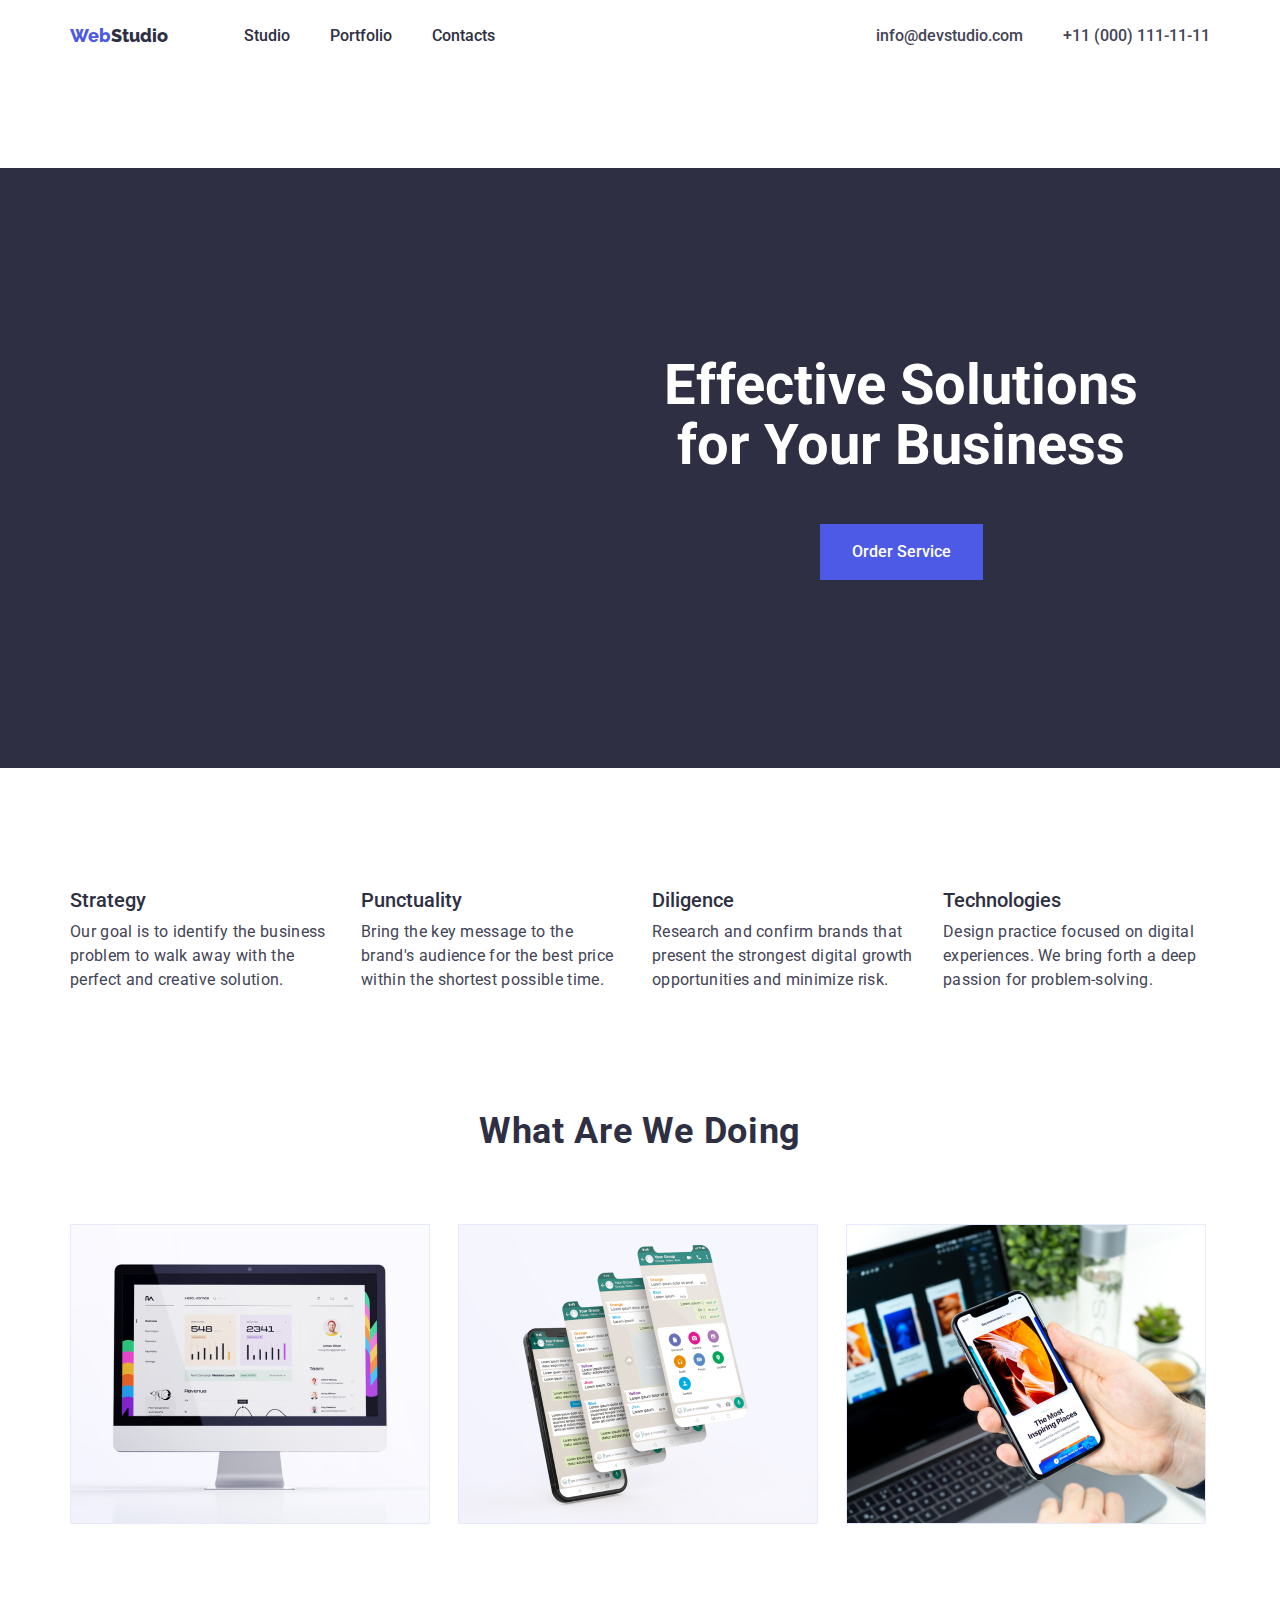
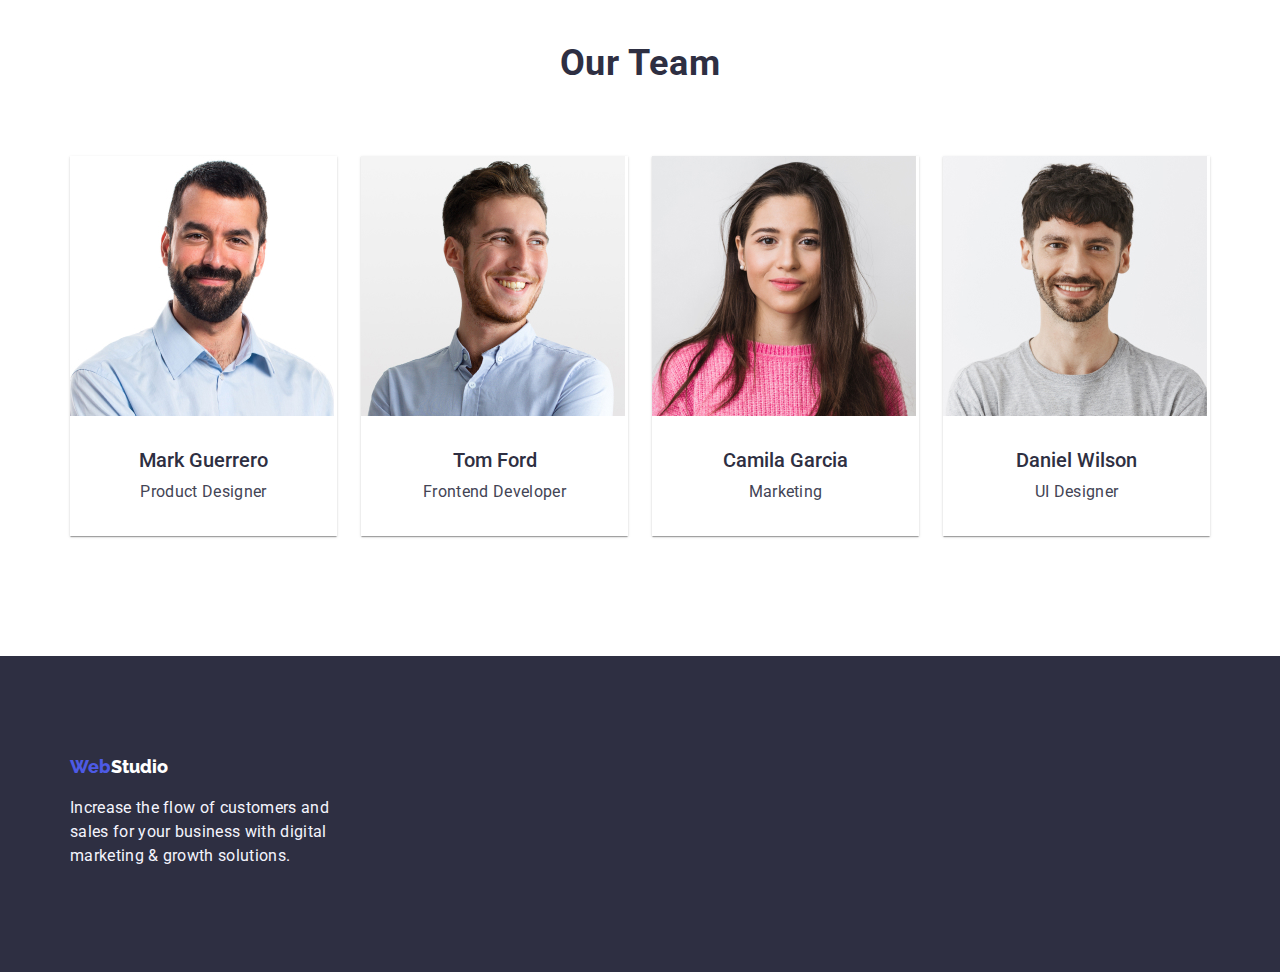
==== index.html @ 4ad4c18f "finished 2-3 homework" ====
<!DOCTYPE html>
<html lang="en">
<head>
    <meta charset="UTF-8">
    <meta name="viewport" content="width=device-width, initial-scale=1.0">
    <title>Web Studio</title>
    <link rel="preconnect" href="https://fonts.googleapis.com">
    <link rel="preconnect" href="https://fonts.gstatic.com" crossorigin>
    <link href="https://fonts.googleapis.com/css2?family=Raleway:wght@800&family=Roboto:wght@400;500;700&display=swap" rel="stylesheet">
    <link rel="stylesheet" href="https://cdnjs.cloudflare.com/ajax/libs/modern-normalize/2.0.0/modern-normalize.min.css">
    <link rel="stylesheet" href="./css/styles.css">
</head>
<body>
<!-- Header-->
    <header>
        
<div class="container">
    <nav class="site-nav">
        <a href="index.html" class="logo-text link"><span class="logo">Web</span>Studio</a>

        <ul class="main-nav list">
            <li class="item"><a href="./index.html" class="link">Studio</a></li>
            <li class="item"><a href="./portfolio.html" class="link">Portfolio</a></li>
            <li class="item"><a href=""class="link">Contacts</a></li>
        </ul>

        <ul class="contact-info list">
            <li class="item"> <a href="" class="link">info@devstudio.com</a></li>
            <li class="item"> <a href="" class="link">+11 (000) 111-11-11</a></li>
        </ul>
    </nav>
</div>
        
    </header>

<!-- Hero-->
    <main>      
        <section class="hero">
            <div class="container">
                <h1 class="title">Effective Solutions<br />for Your Business</h1>
                <a href="" class="hero-button link">Order Service</a>
            </div>
        </section>


        <section class="section no-padding about">
            <div class="container">
                <ul class="features-list list">
                    <li class="item"><h3 class="title">Strategy</h3><p class="text">Our goal is to identify the business problem to walk away with the perfect and creative solution. </p></li>
                    
                    <li class="item"><h3 class="title">Punctuality</h3><p class="text">Bring the key message to the brand's audience for the best price within the shortest possible time. </p></li>
                    
                    <li class="item"><h3 class="title">Diligence</h3><p class="text">Research and confirm brands that present the strongest digital growth opportunities and minimize risk.</p></li>
                    
                    <li class="item"><h3 class="title">Technologies</h3><p class="text">Design practice focused on digital experiences. We bring forth a deep passion for problem-solving.</p></li>
                </ul>
            </div>
        </section>

        <section class="section no-padding">
            <div class="container">
                <h2 class="section-title">What are we doing</h2>
                <ul class="devices list">
                    <li class="item"><img src="./images/img1.jpg" alt="PC display"></li>
                    <li class="item"><img src="./images/img2.jpg" alt="smartphone"></li>
                    <li class="item"><img src="./images/img3.jpg" alt="smartphone"></li>
                </ul>
            </div>
        </section>
        <section class="section">
            <div class="container">
                <h2 class="section-title">Our Team</h2>
                <ul class="workers list">
                    <li class="item"><div class="card"><img src="./images/worker1.jpg" alt="worker"><div class="worker-card"><h3 class="title">Mark Guerrero</h3><p class="text">Product Designer</p></div></div></li>
                    <li class="item"><div class="card"><img src="./images/worker2.jpg" alt="worker"><div class="worker-card"><h3 class="title">Tom Ford</h3><p class="text">Frontend Developer</p></div></div></li>
                    <li class="item"><div class="card"><img src="./images/worker3.jpg" alt="worker"><div class="worker-card"><h3 class="title">Camila Garcia</h3><p class="text">Marketing</p></div></div></li>
                    <li class="item"><div class="card"><img src="./images/worker4.jpg" alt="worker"><div class="worker-card"><h3 class="title">Daniel Wilson</h3><p class="text">UI Designer</p></div></div></li>
                </ul>
            </div>
        </section>
    </main>

    <footer class="footer">
        <div class="container">
            <div class="footer-description">
                <a href="index.html" class="logo-text-footer link"><span class="logo">Web</span>Studio</a>
                <p class="text">Increase the flow of customers and<br>sales for your business with digital<br>marketing & growth solutions.</p>
            </div>
        </div>
    </footer>
</body>
</html>
---- css/styles.css ----
:root{
    --white-color: #FFFFFF;
    --contact-info: #434455;
    --accent-color: #2E2F42;
    --button-purple-color: #4D5AE5;
    --text-color: #434455;
    --grey-text-color: #F4F4FD;
    --card-shadow: 0px 2px 1px -1px rgba(0, 0, 0, 0.2),
    0px 1px 1px 0px rgba(0, 0, 0, 0.14), 0px 1px 3px 0px rgba(0, 0, 0, 0.12);

}

body {
    background-color: var(--white-color);
    color: var(--accent-color);
    font-family: 'Roboto', sans-serif;
    font-weight: 400;
    font-size: 16px;
    line-height: 1.5;
    
}

img {
    display: block;
    max-width: 100%;
}

.container{
    margin-left: auto;
    margin-right: auto;
    width: 1170px;
    padding-left: 15px;
    padding-right: 15px;
}

.list{
    list-style: none;
    padding: 0;
    margin: 0;
}

.link{
    text-decoration: none;
    display: inline-block;
}

/* HEADER */

.site-nav .link{
    display: block;
    color:var(--accent-color);
    font-family: 'Roboto', sans-serif;
    font-weight: 500;
    font-size: 16px;
    line-height: 1.5;
    padding-top: 24px;
    padding-bottom: 24px;
    
}

.site-nav{
    display: flex;
    align-items: center;
    margin-bottom: 96px;
}

.contact-info .link{
    color: var(--contact-info);
    font-family: 'Roboto', sans-serif;
    font-size: 16px;
    line-height: 1.5; 
}

.main-nav{
    display: flex;
    margin-left: 76px;
}
.main-nav .item + .item{
    margin-left: 40px;
}

.contact-info{
    display: flex;
    margin-left: auto;
}

.contact-info .item + .item{
    margin-left: 40px;
}


.features-list{
    display: flex;
    flex-wrap: wrap;
}
.features-list .item{
    /* (100% - (1*24)) - 4 */
    width: calc((100% - (3*24px))/4);
    margin-right: 24px;
}

.features-list .item:nth-child(4n){
    margin-right: 0;
}

.devices{
    display: flex;
    flex-wrap: wrap;
}
.devices .item{
    /* (100% - (1*24)) - 4 */
    width: calc((100% - (2*24px))/3);
    margin-right: 24px;
}

.devices .item:nth-child(3n){
    margin-right: 0;
}

.workers{
    display: flex;
    flex-wrap: wrap;
}
.card{
    box-shadow: var(--card-shadow);
}
.workers .item{
    /* (100% - (1*24)) - 4 */
    width: calc((100% - (3*24px))/4);
    margin-right: 24px;
}

.workers .item:nth-child(4n){
    margin-right: 0;
}

.worker-card {
    padding-top: 32px;
    padding-bottom: 32px;
    padding-left: 60px;
    padding-right: 60px;
    text-align: center;
}

/* HERO */

.hero{
    height: 600px;
    background-color: var(--accent-color);
    text-align: center;
    margin-bottom: 120px;
    padding-top: 188px;
    padding-right: 316px;
    padding-bottom: 188px;
    padding-left: 316px;

}

.hero .title{
    min-width: 496px;
    margin-top: 0;
    margin-bottom: 0;
    color: var(--white-color);
    font-family: 'Roboto', sans-serif;
    font-weight: 700;
    font-size: 56px;
    line-height: 1.07;

    margin-bottom: 48px;
}

.hero .hero-button{
    padding: 16px 32px;
    color:var(--white-color);
    background-color: var(--button-purple-color);
    font-family: 'Roboto', sans-serif;
    font-weight: 500;
    font-size: 16px;
    line-height: 1.5;

}


.section{
    padding-top: 120px;
    padding-bottom: 120px;
}


.section.no-padding{
    padding-top: 0;
    padding-bottom: 0;
}

.section .title{
    margin-top: 0;
    margin-bottom: 8px;
    font-family: 'Roboto', sans-serif;
    font-weight: 500;
    font-size: 20px;
    line-height: 1.2;
}


.section .text{
    margin-top: 0;
    margin-bottom: 0;
    color: var(--text-color);
    font-family: 'Roboto', sans-serif;
    font-size: 16px;
    line-height: 1.5;
    letter-spacing: 0.02em;
}



/* FOOTER */

.footer .text{
    color: var(--grey-text-color);
    letter-spacing: 0.02em;
}

/* LOGO */

.site-nav .logo-text{
 color: var(--accent-color);
 font-family: 'Raleway', sans-serif;
 font-weight: 800;
 font-size: 18px;
 line-height: 1.17;
 
}
.logo-text-footer{
    color: var(--white-color);
    font-family: 'Raleway', sans-serif;
    font-weight: 800;
    font-size: 18px;
    line-height: 1.17;
}

.logo{
    color: var(--button-purple-color);
}


/* MAIN SECTIONS TITLE */

.section-title{
    margin-top: 0;
    margin-bottom: 72px;
    font-family: 'Roboto', sans-serif;
    font-weight: 700;
    font-size: 36px;
    line-height: 1.11;
    text-align: center;
    letter-spacing: 0.02em;
    text-transform: capitalize;
}


.section.about .text{
    margin-top:0;
    margin-bottom: 120px;
}

/* Buttons hover and focus(page Portfolio) */

.filters .button{
    border: none;
    margin: 0;
    padding-top: 12px;
    padding-bottom: 12px;
    padding-left: 24px;
    padding-right: 24px;
    display: block;
    background-color: var(--grey-text-color);
    color: var(--button-purple-color);
}

.filters .button:hover,
.filters .button:focus{
    background-color: var(--button-purple-color);
    color: var(--grey-text-color);
}


/* FOOTER */
.footer-description{
    margin-top: 0;
    margin-bottom: 0;
}
.footer{
    height: 316px;
    background-color: var(--accent-color);
    padding-top: 100px;
    padding-bottom: 100px;
}

/* PAGE PORTFOLIO */

.filters{
    display: flex;
    flex-wrap: wrap;
    margin-left: 271px;
    margin-right: 271px;
    margin-bottom: 72px;

}

.button-1{
    width: 69px;
}
.button-2{
    width: 116px;
}
.button-3{
    width: 78px;
}
.button-4{
    width: 101px;
}
.button-5{
    width: 126px;
}
.filters .item{
    margin-right: 24px;
}

.filters .item:nth-child(5n){
    margin-right: 0;
}

/* FLEX BOX FOR MAIN SECTION PAGE 2 */

.services{
    padding: 0;
    margin: 0;
    display: flex;
    flex-wrap: wrap;

    margin-right: -24px;
    margin-bottom: -48px;
}
.examples{
    box-shadow: var(--card-shadow);
}
.services .item{
    /* (100% - (1*24)) - 4 */
    flex-basis: calc(100% /3 - 20);
    margin-right: 24px;
    margin-bottom: 48px;
}

.cards{
    padding-top: 32px;
    padding-bottom: 32px;
    padding-left: 16px;
}

.services .item:nth-child(3n){
    margin-right: 0;
}

.card-set{
    margin-bottom: 120px;
}
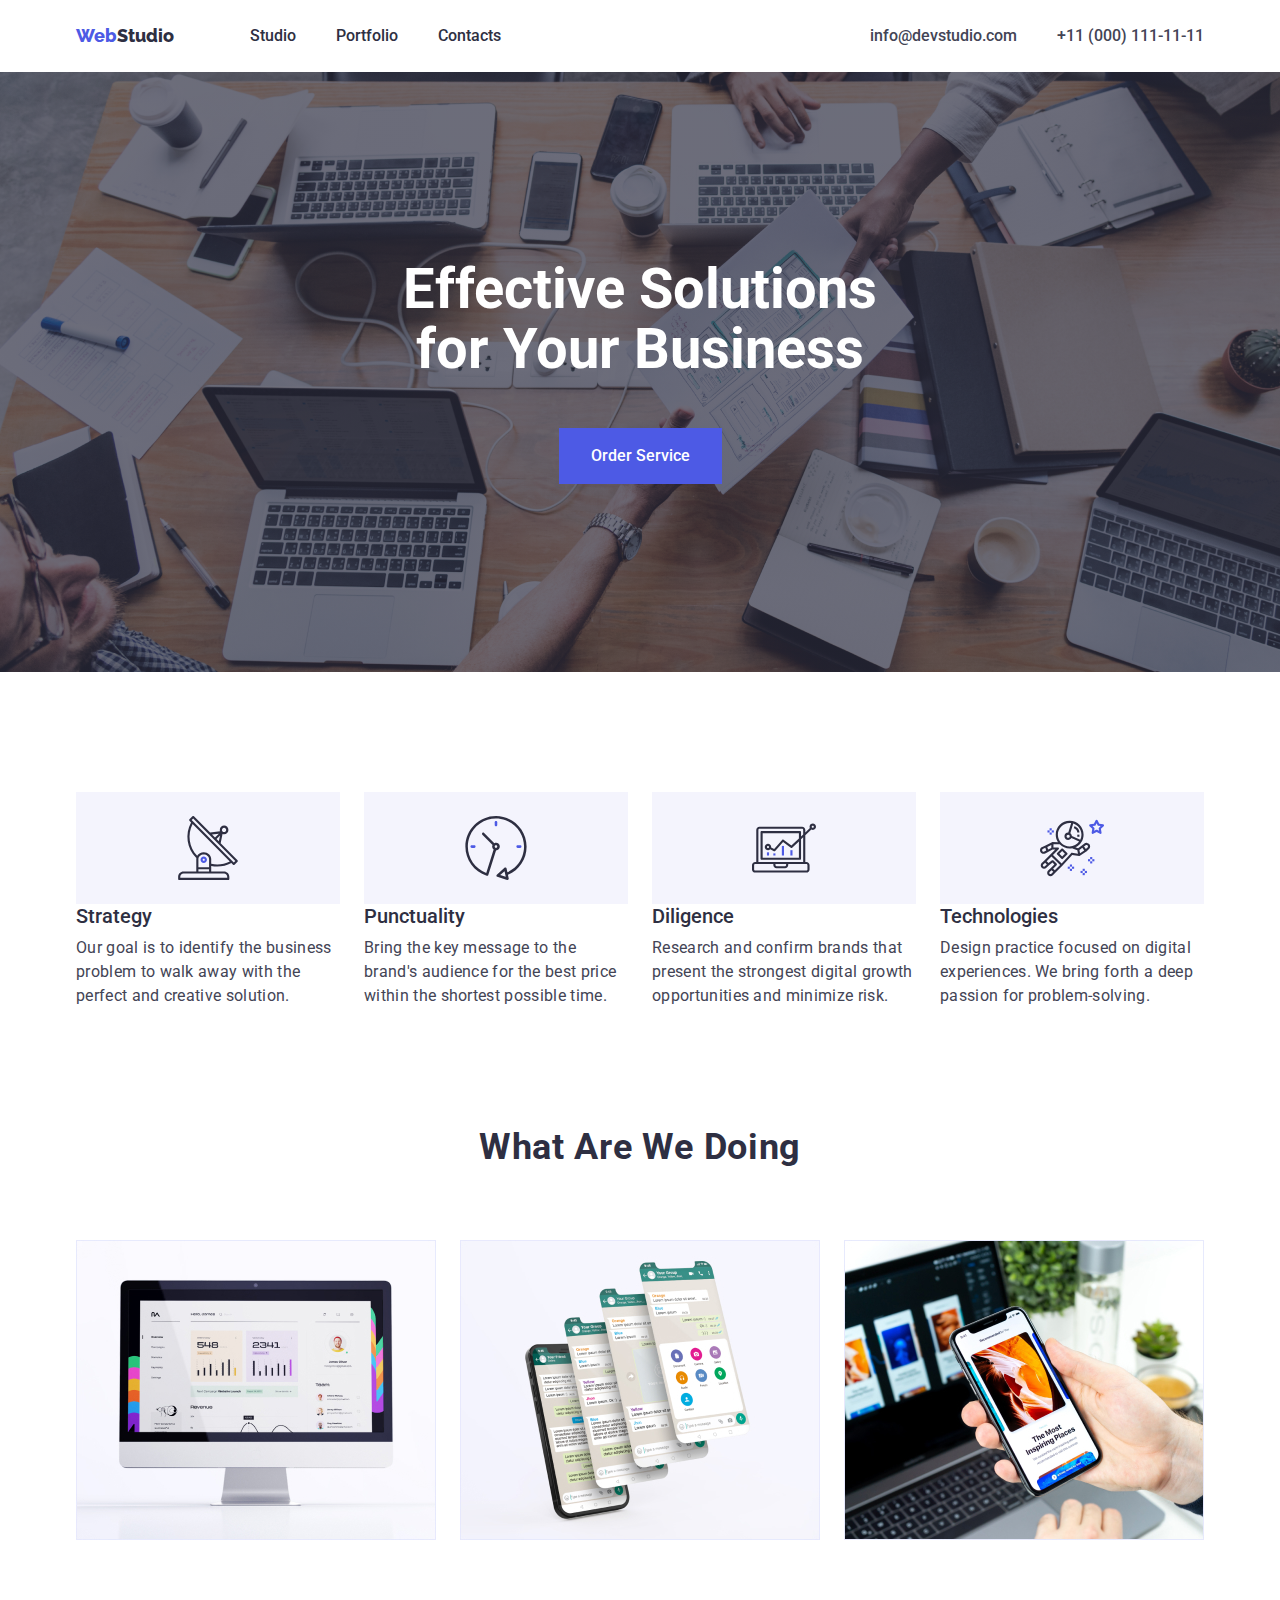
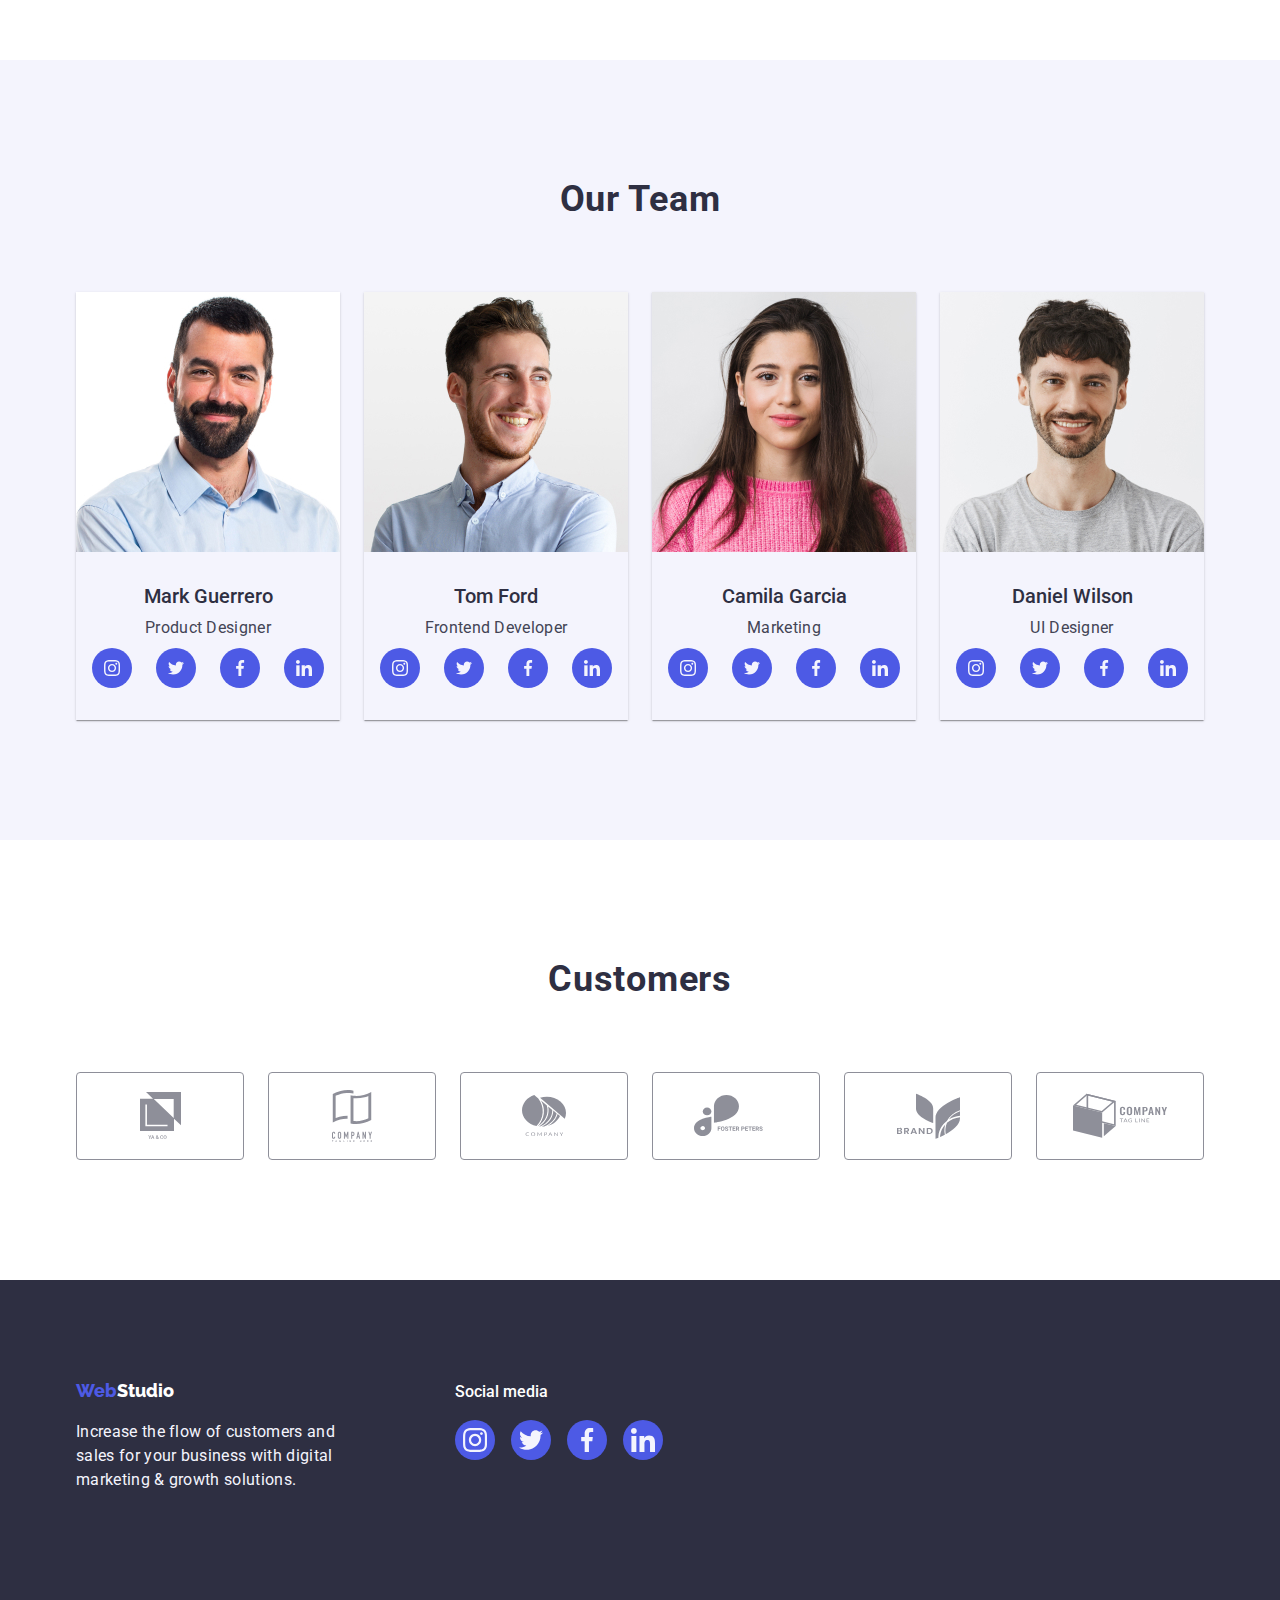
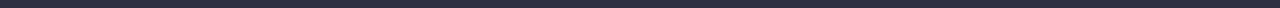
==== commit 11458dd5: "hw 4 done" ====
--- a/index.html
+++ b/index.html
@@ -1,92 +1,225 @@
 <!DOCTYPE html>
 <html lang="en">
-<head>
-    <meta charset="UTF-8">
-    <meta name="viewport" content="width=device-width, initial-scale=1.0">
+  <head>
+    <meta charset="UTF-8" />
+    <meta name="viewport" content="width=device-width, initial-scale=1.0" />
     <title>Web Studio</title>
-    <link rel="preconnect" href="https://fonts.googleapis.com">
-    <link rel="preconnect" href="https://fonts.gstatic.com" crossorigin>
-    <link href="https://fonts.googleapis.com/css2?family=Raleway:wght@800&family=Roboto:wght@400;500;700&display=swap" rel="stylesheet">
-    <link rel="stylesheet" href="https://cdnjs.cloudflare.com/ajax/libs/modern-normalize/2.0.0/modern-normalize.min.css">
-    <link rel="stylesheet" href="./css/styles.css">
-</head>
-<body>
-<!-- Header-->
+    <link rel="preconnect" href="https://fonts.googleapis.com" />
+    <link rel="preconnect" href="https://fonts.gstatic.com" crossorigin />
+    <link
+      href="https://fonts.googleapis.com/css2?family=Raleway:wght@800&family=Roboto:wght@400;500;700&display=swap"
+      rel="stylesheet"
+    />
+    <link
+      rel="stylesheet"
+      href="https://cdnjs.cloudflare.com/ajax/libs/modern-normalize/2.0.0/modern-normalize.min.css"
+    />
+    <link rel="stylesheet" href="./css/styles.css" />
+  </head>
+  <body>
+    <!-- Header-->
     <header>
-        
-<div class="container">
-    <nav class="site-nav">
-        <a href="index.html" class="logo-text link"><span class="logo">Web</span>Studio</a>
-
-        <ul class="main-nav list">
+      <div class="container">
+        <nav class="site-nav">
+          <a href="index.html" class="logo-text link"
+            ><span class="logo">Web</span>Studio</a
+          >
+
+          <ul class="main-nav list">
             <li class="item"><a href="./index.html" class="link">Studio</a></li>
-            <li class="item"><a href="./portfolio.html" class="link">Portfolio</a></li>
-            <li class="item"><a href=""class="link">Contacts</a></li>
-        </ul>
-
-        <ul class="contact-info list">
-            <li class="item"> <a href="" class="link">info@devstudio.com</a></li>
-            <li class="item"> <a href="" class="link">+11 (000) 111-11-11</a></li>
-        </ul>
-    </nav>
-</div>
-        
+            <li class="item">
+              <a href="./portfolio.html" class="link">Portfolio</a>
+            </li>
+            <li class="item"><a href="" class="link">Contacts</a></li>
+          </ul>
+
+          <ul class="contact-info list">
+            <li class="item"><a href="" class="link">info@devstudio.com</a></li>
+            <li class="item">
+              <a href="" class="link">+11 (000) 111-11-11</a>
+            </li>
+          </ul>
+        </nav>
+      </div>
     </header>
 
-<!-- Hero-->
-    <main>      
-        <section class="hero">
-            <div class="container">
-                <h1 class="title">Effective Solutions<br />for Your Business</h1>
-                <a href="" class="hero-button link">Order Service</a>
+    <!-- Hero-->
+    <main>
+      <section class="hero overlay">
+        <div class="container hero-content">
+          <h1 class="title">Effective Solutions<br />for Your Business</h1>
+          <a href="" class="hero-button link">Order Service</a>
+        </div>
+      </section>
+
+      <section class="section no-padding about">
+        <div class="container">
+          <ul class="features-list list">
+            <li class="item">
+              <h3 class="title">Strategy</h3>
+              <p class="text">
+                Our goal is to identify the business problem to walk away with
+                the perfect and creative solution.
+              </p>
+            </li>
+
+            <li class="item">
+              <h3 class="title">Punctuality</h3>
+              <p class="text">
+                Bring the key message to the brand's audience for the best price
+                within the shortest possible time.
+              </p>
+            </li>
+
+            <li class="item">
+              <h3 class="title">Diligence</h3>
+              <p class="text">
+                Research and confirm brands that present the strongest digital
+                growth opportunities and minimize risk.
+              </p>
+            </li>
+
+            <li class="item">
+              <h3 class="title">Technologies</h3>
+              <p class="text">
+                Design practice focused on digital experiences. We bring forth a
+                deep passion for problem-solving.
+              </p>
+            </li>
+          </ul>
+        </div>
+      </section>
+
+      <section class="section no-padding">
+        <div class="container">
+          <h2 class="section-title">What are we doing</h2>
+          <ul class="devices list">
+            <li class="item">
+              <img src="./images/img1.jpg" alt="PC display" />
+            </li>
+            <li class="item">
+              <img src="./images/img2.jpg" alt="smartphone" />
+            </li>
+            <li class="item">
+              <img src="./images/img3.jpg" alt="smartphone" />
+            </li>
+          </ul>
+        </div>
+      </section>
+      <section class="section workers">
+        <div class="container">
+          <h2 class="section-title">Our Team</h2>
+          <ul class="workers list">
+            <li class="item">
+              <div class="card">
+                <div class="card-thumb">
+                  <img src="./images/worker1.jpg" alt="worker" />
+                </div>
+                <div class="worker-card">
+                  <h3 class="title">Mark Guerrero</h3>
+                  <p class="text">Product Designer</p>
+                  <div class="social-icons">
+                    <a href="" class="icon-socialmedia"></a>
+                    <a href="" class="icon-socialmedia"></a>
+                    <a href="" class="icon-socialmedia"></a>
+                    <a href="" class="icon-socialmedia"></a>
+                  </div>
+                </div>
+              </div>
+            </li>
+            <li class="item">
+              <div class="card">
+                <div class="card-thumb">
+                  <img src="./images/worker2.jpg" alt="worker" />
+                </div>
+                <div class="worker-card">
+                  <h3 class="title">Tom Ford</h3>
+                  <p class="text">Frontend Developer</p>
+                  <div class="social-icons">
+                    <a href="" class="icon-socialmedia"></a>
+                    <a href="" class="icon-socialmedia"></a>
+                    <a href="" class="icon-socialmedia"></a>
+                    <a href="" class="icon-socialmedia"></a>
+                  </div>
+                </div>
+              </div>
+            </li>
+            <li class="item">
+              <div class="card">
+                <div class="card-thumb">
+                  <img src="./images/worker3.jpg" alt="worker" />
+                </div>
+                <div class="worker-card">
+                  <h3 class="title">Camila Garcia</h3>
+                  <p class="text">Marketing</p>
+                  <div class="social-icons">
+                    <a href="" class="icon-socialmedia"></a>
+                    <a href="" class="icon-socialmedia"></a>
+                    <a href="" class="icon-socialmedia"></a>
+                    <a href="" class="icon-socialmedia"></a>
+                  </div>
+                </div>
+              </div>
+            </li>
+            <li class="item">
+              <div class="card">
+                <div class="card-thumb">
+                  <img src="./images/worker4.jpg" alt="worker" />
+                </div>
+                <div class="worker-card">
+                  <h3 class="title">Daniel Wilson</h3>
+                  <p class="text">UI Designer</p>
+                  <div class="social-icons">
+                    <a href="" class="icon-socialmedia"></a>
+                    <a href="" class="icon-socialmedia"></a>
+                    <a href="" class="icon-socialmedia"></a>
+                    <a href="" class="icon-socialmedia"></a>
+                  </div>
+                </div>
+              </div>
+            </li>
+          </ul>
+        </div>
+      </section>
+
+      <section class="section customers no-padding">
+        <div class="container">
+          <h2 class="section-title">Customers</h2>
+          <div class="customers-icons">
+            <a href="" class="icon-customer"></a>
+            <a href="" class="icon-customer"></a>
+            <a href="" class="icon-customer"></a>
+            <a href="" class="icon-customer"></a>
+            <a href="" class="icon-customer"></a>
+            <a href="" class="icon-customer"></a>
+          </div>
+        </div>
+      </section>
+    </main>
+
+    <footer class="footer">
+      <div class="container">
+        <div class="footer-content">
+          <div class="footer-description">
+            <a href="index.html" class="logo-text-footer link"
+              ><span class="logo">Web</span>Studio</a
+            >
+            <p class="text">
+              Increase the flow of customers and<br />sales for your business
+              with digital<br />marketing & growth solutions.
+            </p>
+          </div>
+          <div class="contacts">
+            <h3 class="title">Social media</h3>
+            <div class="social-icons">
+              <a href="" class="icon-socialmedia"></a>
+              <a href="" class="icon-socialmedia"></a>
+              <a href="" class="icon-socialmedia"></a>
+              <a href="" class="icon-socialmedia"></a>
             </div>
-        </section>
-
-
-        <section class="section no-padding about">
-            <div class="container">
-                <ul class="features-list list">
-                    <li class="item"><h3 class="title">Strategy</h3><p class="text">Our goal is to identify the business problem to walk away with the perfect and creative solution. </p></li>
-                    
-                    <li class="item"><h3 class="title">Punctuality</h3><p class="text">Bring the key message to the brand's audience for the best price within the shortest possible time. </p></li>
-                    
-                    <li class="item"><h3 class="title">Diligence</h3><p class="text">Research and confirm brands that present the strongest digital growth opportunities and minimize risk.</p></li>
-                    
-                    <li class="item"><h3 class="title">Technologies</h3><p class="text">Design practice focused on digital experiences. We bring forth a deep passion for problem-solving.</p></li>
-                </ul>
-            </div>
-        </section>
-
-        <section class="section no-padding">
-            <div class="container">
-                <h2 class="section-title">What are we doing</h2>
-                <ul class="devices list">
-                    <li class="item"><img src="./images/img1.jpg" alt="PC display"></li>
-                    <li class="item"><img src="./images/img2.jpg" alt="smartphone"></li>
-                    <li class="item"><img src="./images/img3.jpg" alt="smartphone"></li>
-                </ul>
-            </div>
-        </section>
-        <section class="section">
-            <div class="container">
-                <h2 class="section-title">Our Team</h2>
-                <ul class="workers list">
-                    <li class="item"><div class="card"><img src="./images/worker1.jpg" alt="worker"><div class="worker-card"><h3 class="title">Mark Guerrero</h3><p class="text">Product Designer</p></div></div></li>
-                    <li class="item"><div class="card"><img src="./images/worker2.jpg" alt="worker"><div class="worker-card"><h3 class="title">Tom Ford</h3><p class="text">Frontend Developer</p></div></div></li>
-                    <li class="item"><div class="card"><img src="./images/worker3.jpg" alt="worker"><div class="worker-card"><h3 class="title">Camila Garcia</h3><p class="text">Marketing</p></div></div></li>
-                    <li class="item"><div class="card"><img src="./images/worker4.jpg" alt="worker"><div class="worker-card"><h3 class="title">Daniel Wilson</h3><p class="text">UI Designer</p></div></div></li>
-                </ul>
-            </div>
-        </section>
-    </main>
-
-    <footer class="footer">
-        <div class="container">
-            <div class="footer-description">
-                <a href="index.html" class="logo-text-footer link"><span class="logo">Web</span>Studio</a>
-                <p class="text">Increase the flow of customers and<br>sales for your business with digital<br>marketing & growth solutions.</p>
-            </div>
-        </div>
+          </div>
+        </div>
+      </div>
     </footer>
-</body>
-</html>+  </body>
+</html>
--- a/css/styles.css
+++ b/css/styles.css
@@ -1,367 +1,510 @@
-:root{
-    --white-color: #FFFFFF;
-    --contact-info: #434455;
-    --accent-color: #2E2F42;
-    --button-purple-color: #4D5AE5;
-    --text-color: #434455;
-    --grey-text-color: #F4F4FD;
-    --card-shadow: 0px 2px 1px -1px rgba(0, 0, 0, 0.2),
+:root {
+  --white-color: #ffffff;
+  --contact-info: #434455;
+  --accent-color: #2e2f42;
+  --button-purple-color: #4d5ae5;
+  --text-color: #434455;
+  --grey-text-color: #f4f4fd;
+  --card-shadow: 0px 2px 1px -1px rgba(0, 0, 0, 0.2),
     0px 1px 1px 0px rgba(0, 0, 0, 0.14), 0px 1px 3px 0px rgba(0, 0, 0, 0.12);
-
 }
 
 body {
-    background-color: var(--white-color);
-    color: var(--accent-color);
-    font-family: 'Roboto', sans-serif;
-    font-weight: 400;
-    font-size: 16px;
-    line-height: 1.5;
-    
+  background-color: var(--white-color);
+  color: var(--accent-color);
+  font-family: "Roboto", sans-serif;
+  font-weight: 400;
+  font-size: 16px;
+  line-height: 1.5;
 }
 
 img {
-    display: block;
-    max-width: 100%;
-}
-
-.container{
-    margin-left: auto;
-    margin-right: auto;
-    width: 1170px;
-    padding-left: 15px;
-    padding-right: 15px;
-}
-
-.list{
-    list-style: none;
-    padding: 0;
-    margin: 0;
-}
-
-.link{
-    text-decoration: none;
-    display: inline-block;
+  display: block;
+  height: auto;
+  max-width: 100%;
+  margin: 0;
+  padding: 0;
+}
+
+.container {
+  margin-left: auto;
+  margin-right: auto;
+  width: 1158px;
+  padding-left: 15px;
+  padding-right: 15px;
+}
+
+.list {
+  list-style: none;
+  padding: 0;
+  margin: 0;
+}
+
+.link {
+  text-decoration: none;
+  display: inline-block;
 }
 
 /* HEADER */
 
-.site-nav .link{
-    display: block;
-    color:var(--accent-color);
-    font-family: 'Roboto', sans-serif;
-    font-weight: 500;
-    font-size: 16px;
-    line-height: 1.5;
-    padding-top: 24px;
-    padding-bottom: 24px;
-    
-}
-
-.site-nav{
-    display: flex;
-    align-items: center;
-    margin-bottom: 96px;
-}
-
-.contact-info .link{
-    color: var(--contact-info);
-    font-family: 'Roboto', sans-serif;
-    font-size: 16px;
-    line-height: 1.5; 
-}
-
-.main-nav{
-    display: flex;
-    margin-left: 76px;
-}
-.main-nav .item + .item{
-    margin-left: 40px;
-}
-
-.contact-info{
-    display: flex;
-    margin-left: auto;
-}
-
-.contact-info .item + .item{
-    margin-left: 40px;
-}
-
-
-.features-list{
-    display: flex;
-    flex-wrap: wrap;
-}
-.features-list .item{
-    /* (100% - (1*24)) - 4 */
-    width: calc((100% - (3*24px))/4);
-    margin-right: 24px;
-}
-
-.features-list .item:nth-child(4n){
-    margin-right: 0;
-}
-
-.devices{
-    display: flex;
-    flex-wrap: wrap;
-}
-.devices .item{
-    /* (100% - (1*24)) - 4 */
-    width: calc((100% - (2*24px))/3);
-    margin-right: 24px;
-}
-
-.devices .item:nth-child(3n){
-    margin-right: 0;
-}
-
-.workers{
-    display: flex;
-    flex-wrap: wrap;
-}
-.card{
-    box-shadow: var(--card-shadow);
-}
-.workers .item{
-    /* (100% - (1*24)) - 4 */
-    width: calc((100% - (3*24px))/4);
-    margin-right: 24px;
-}
-
-.workers .item:nth-child(4n){
-    margin-right: 0;
+.site-nav .link {
+  display: block;
+  color: var(--accent-color);
+  font-family: "Roboto", sans-serif;
+  font-weight: 500;
+  font-size: 16px;
+  line-height: 1.5;
+  padding-top: 24px;
+  padding-bottom: 24px;
+}
+
+.site-nav {
+  display: flex;
+  align-items: center;
+}
+
+.contact-info .link {
+  color: var(--contact-info);
+  font-family: "Roboto", sans-serif;
+  font-size: 16px;
+  line-height: 1.5;
+}
+
+.main-nav {
+  display: flex;
+  margin-left: 76px;
+}
+.main-nav .item + .item {
+  margin-left: 40px;
+}
+
+.contact-info {
+  display: flex;
+  margin-left: auto;
+}
+
+.contact-info .item + .item {
+  margin-left: 40px;
+}
+
+.features-list {
+  display: flex;
+  flex-wrap: wrap;
+}
+.features-list .item {
+  /* (100% - (1*24)) - 4 */
+  width: calc((100% - (3 * 24px)) / 4);
+  margin-right: 24px;
+}
+
+.features-list .item::before {
+  display: block;
+  content: "";
+  height: 112px;
+  background-repeat: no-repeat;
+  background-size: 64px 64px;
+  background-position: center;
+  background-color: var(--grey-text-color);
+}
+
+.features-list .item:nth-child(1)::before {
+  background-image: url(../images/icon-antenna.svg);
+}
+
+.features-list .item:nth-child(2)::before {
+  background-image: url(../images/icon-clock.svg);
+}
+
+.features-list .item:nth-child(3)::before {
+  background-image: url(../images/icon-diagram.svg);
+}
+
+.features-list .item:nth-child(4)::before {
+  background-image: url(../images/icon-astronaut.svg);
+}
+
+.features-list .item:nth-child(4n) {
+  margin-right: 0;
+}
+
+.devices {
+  display: flex;
+  flex-wrap: wrap;
+}
+.devices .item {
+  /* (100% - (1*24)) - 4 */
+  width: calc((100% - (2 * 24px)) / 3);
+  margin-right: 24px;
+}
+
+.devices .item:nth-child(3n) {
+  margin-right: 0;
+}
+
+.section .workers {
+  display: flex;
+  flex-wrap: wrap;
+  margin-right: -24px;
+}
+.card {
+  box-shadow: var(--card-shadow);
+}
+
+.social-icons {
+  display: flex;
+  gap: 24px;
+  justify-content: center;
+  margin-top: 8px;
+}
+
+.icon-socialmedia {
+  display: inline-block;
+  content: "";
+  width: 40px;
+  height: 40px;
+  /* background-size: 16px 16px; */
+  background-repeat: no-repeat;
+  background-color: var(--button-purple-color);
+  background-position: center;
+  border-radius: 50%;
+}
+
+.icon-socialmedia:nth-child(1) {
+  background-image: url(../images/icon-instagram.svg);
+}
+.icon-socialmedia:nth-child(2) {
+  background-image: url(../images/icon-twitter.svg);
+}
+.icon-socialmedia:nth-child(3) {
+  background-image: url(../images/icon-facebook.svg);
+}
+.icon-socialmedia:nth-child(4) {
+  background-image: url(../images/icon-linkedin.svg);
+}
+
+.section.workers {
+  background-color: var(--grey-text-color);
+  margin-top: 120px;
+  margin-bottom: 120px;
+}
+
+.workers .item {
+  /* (100% - (1*24)) - 4 */
+  width: calc(100% / 4 - 24px);
+  margin-right: 24px;
+}
+
+.workers .item:nth-child(4n) {
+  margin-right: 0;
 }
 
 .worker-card {
-    padding-top: 32px;
-    padding-bottom: 32px;
-    padding-left: 60px;
-    padding-right: 60px;
-    text-align: center;
+  padding-top: 32px;
+  padding-bottom: 32px;
+  padding-left: 16px;
+  padding-right: 16px;
+  text-align: center;
 }
 
 /* HERO */
-
-.hero{
-    height: 600px;
-    background-color: var(--accent-color);
-    text-align: center;
-    margin-bottom: 120px;
-    padding-top: 188px;
-    padding-right: 316px;
-    padding-bottom: 188px;
-    padding-left: 316px;
-
-}
-
-.hero .title{
-    min-width: 496px;
-    margin-top: 0;
-    margin-bottom: 0;
-    color: var(--white-color);
-    font-family: 'Roboto', sans-serif;
-    font-weight: 700;
-    font-size: 56px;
-    line-height: 1.07;
-
-    margin-bottom: 48px;
-}
-
-.hero .hero-button{
-    padding: 16px 32px;
-    color:var(--white-color);
-    background-color: var(--button-purple-color);
-    font-family: 'Roboto', sans-serif;
-    font-weight: 500;
-    font-size: 16px;
-    line-height: 1.5;
-
-}
-
-
-.section{
-    padding-top: 120px;
-    padding-bottom: 120px;
-}
-
-
-.section.no-padding{
-    padding-top: 0;
-    padding-bottom: 0;
-}
-
-.section .title{
-    margin-top: 0;
-    margin-bottom: 8px;
-    font-family: 'Roboto', sans-serif;
-    font-weight: 500;
-    font-size: 20px;
-    line-height: 1.2;
-}
-
-
-.section .text{
-    margin-top: 0;
-    margin-bottom: 0;
-    color: var(--text-color);
-    font-family: 'Roboto', sans-serif;
-    font-size: 16px;
-    line-height: 1.5;
-    letter-spacing: 0.02em;
-}
-
-
+.overlay {
+  background-image: linear-gradient(
+      rgba(46, 47, 66, 0.7),
+      rgba(46, 47, 66, 0.7)
+    ),
+    url(../images/people-office.jpg);
+  background-repeat: no-repeat;
+  background-size: cover;
+}
+
+.hero {
+  height: 600px;
+  margin-bottom: 120px;
+}
+
+.hero .title {
+  min-width: 496px;
+  margin-top: 0;
+  margin-bottom: 0;
+  color: var(--white-color);
+  font-family: "Roboto", sans-serif;
+  font-weight: 700;
+  font-size: 56px;
+  line-height: 1.07;
+
+  margin-bottom: 48px;
+}
+
+.hero .hero-button {
+  padding: 16px 32px;
+  color: var(--white-color);
+  background-color: var(--button-purple-color);
+  font-family: "Roboto", sans-serif;
+  font-weight: 500;
+  font-size: 16px;
+  line-height: 1.5;
+}
+
+.hero .hero-content {
+  text-align: center;
+  margin-bottom: 120px;
+  padding-top: 188px;
+  padding-right: 316px;
+  padding-bottom: 188px;
+  padding-left: 316px;
+}
+.section {
+  padding-top: 120px;
+  padding-bottom: 120px;
+}
+
+.section.no-padding {
+  padding-top: 0;
+  padding-bottom: 0;
+}
+
+.section .title {
+  margin-top: 0;
+  margin-bottom: 8px;
+  font-family: "Roboto", sans-serif;
+  font-weight: 500;
+  font-size: 20px;
+  line-height: 1.2;
+}
+
+.section .text {
+  margin-top: 0;
+  margin-bottom: 0;
+  color: var(--text-color);
+  font-family: "Roboto", sans-serif;
+  font-size: 16px;
+  line-height: 1.5;
+  letter-spacing: 0.02em;
+}
 
 /* FOOTER */
 
-.footer .text{
-    color: var(--grey-text-color);
-    letter-spacing: 0.02em;
+.footer .text {
+  color: var(--grey-text-color);
+  letter-spacing: 0.02em;
 }
 
 /* LOGO */
 
-.site-nav .logo-text{
- color: var(--accent-color);
- font-family: 'Raleway', sans-serif;
- font-weight: 800;
- font-size: 18px;
- line-height: 1.17;
- 
-}
-.logo-text-footer{
-    color: var(--white-color);
-    font-family: 'Raleway', sans-serif;
-    font-weight: 800;
-    font-size: 18px;
-    line-height: 1.17;
-}
-
-.logo{
-    color: var(--button-purple-color);
-}
-
+.site-nav .logo-text {
+  color: var(--accent-color);
+  font-family: "Raleway", sans-serif;
+  font-weight: 800;
+  font-size: 18px;
+  line-height: 1.17;
+}
+.logo-text-footer {
+  color: var(--white-color);
+  font-family: "Raleway", sans-serif;
+  font-weight: 800;
+  font-size: 18px;
+  line-height: 1.17;
+}
+
+.logo {
+  color: var(--button-purple-color);
+}
 
 /* MAIN SECTIONS TITLE */
 
-.section-title{
-    margin-top: 0;
-    margin-bottom: 72px;
-    font-family: 'Roboto', sans-serif;
-    font-weight: 700;
-    font-size: 36px;
-    line-height: 1.11;
-    text-align: center;
-    letter-spacing: 0.02em;
-    text-transform: capitalize;
-}
-
-
-.section.about .text{
-    margin-top:0;
-    margin-bottom: 120px;
+.section-title {
+  margin-top: 0;
+  margin-bottom: 72px;
+  font-family: "Roboto", sans-serif;
+  font-weight: 700;
+  font-size: 36px;
+  line-height: 1.11;
+  text-align: center;
+  letter-spacing: 0.02em;
+  text-transform: capitalize;
+}
+
+.section.about .text {
+  margin-top: 0;
+  margin-bottom: 120px;
 }
 
 /* Buttons hover and focus(page Portfolio) */
 
-.filters .button{
-    border: none;
-    margin: 0;
-    padding-top: 12px;
-    padding-bottom: 12px;
-    padding-left: 24px;
-    padding-right: 24px;
-    display: block;
-    background-color: var(--grey-text-color);
-    color: var(--button-purple-color);
+.filters .button {
+  border: none;
+  margin: 0;
+  padding-top: 12px;
+  padding-bottom: 12px;
+  padding-left: 24px;
+  padding-right: 24px;
+  display: block;
+  background-color: var(--grey-text-color);
+  color: var(--button-purple-color);
 }
 
 .filters .button:hover,
-.filters .button:focus{
-    background-color: var(--button-purple-color);
-    color: var(--grey-text-color);
-}
-
+.filters .button:focus {
+  background-color: var(--button-purple-color);
+  color: var(--grey-text-color);
+}
 
 /* FOOTER */
-.footer-description{
-    margin-top: 0;
-    margin-bottom: 0;
-}
-.footer{
-    height: 316px;
-    background-color: var(--accent-color);
-    padding-top: 100px;
-    padding-bottom: 100px;
+.footer .title {
+  font-family: "Roboto";
+  color: var(--white-color);
+  font-weight: 500;
+  font-size: 16px;
+  line-height: 1.5;
+  margin-top: 0;
+  margin-bottom: 16px;
+}
+.footer-content {
+  display: flex;
+}
+.footer-description {
+  margin-top: 0;
+  margin-bottom: 0;
+}
+.footer {
+  display: flex;
+  flex-wrap: wrap;
+  min-height: 316px;
+  background-color: var(--accent-color);
+  padding-top: 100px;
+  padding-bottom: 100px;
+}
+
+.footer .social-icons {
+  display: flex;
+  gap: 16px;
+  justify-content: center;
+}
+
+.footer .icon-socialmedia {
+  display: inline-block;
+  content: "";
+  width: 40px;
+  height: 40px;
+  background-size: 24px 24px;
+  background-repeat: no-repeat;
+  background-color: var(--button-purple-color);
+  background-position: center;
+  border-radius: 50%;
+}
+
+.footer .contacts {
+  max-width: 208px;
+  max-height: 80px;
+  margin-left: 120px;
 }
 
 /* PAGE PORTFOLIO */
 
-.filters{
-    display: flex;
-    flex-wrap: wrap;
-    margin-left: 271px;
-    margin-right: 271px;
-    margin-bottom: 72px;
-
-}
-
-.button-1{
-    width: 69px;
-}
-.button-2{
-    width: 116px;
-}
-.button-3{
-    width: 78px;
-}
-.button-4{
-    width: 101px;
-}
-.button-5{
-    width: 126px;
-}
-.filters .item{
-    margin-right: 24px;
-}
-
-.filters .item:nth-child(5n){
-    margin-right: 0;
+.filters {
+  display: flex;
+  flex-wrap: wrap;
+  margin-left: 271px;
+  margin-right: 271px;
+  margin-bottom: 72px;
+  margin-top: 96px;
+}
+
+.button-1 {
+  width: 69px;
+}
+.button-2 {
+  width: 116px;
+}
+.button-3 {
+  width: 78px;
+}
+.button-4 {
+  width: 101px;
+}
+.button-5 {
+  width: 126px;
+}
+.filters .item {
+  margin-right: 24px;
+}
+
+.filters .item:nth-child(5n) {
+  margin-right: 0;
 }
 
 /* FLEX BOX FOR MAIN SECTION PAGE 2 */
-
-.services{
-    padding: 0;
-    margin: 0;
-    display: flex;
-    flex-wrap: wrap;
-
-    margin-right: -24px;
-    margin-bottom: -48px;
-}
-.examples{
-    box-shadow: var(--card-shadow);
-}
-.services .item{
-    /* (100% - (1*24)) - 4 */
-    flex-basis: calc(100% /3 - 20);
-    margin-right: 24px;
-    margin-bottom: 48px;
-}
-
-.cards{
-    padding-top: 32px;
-    padding-bottom: 32px;
-    padding-left: 16px;
-}
-
-.services .item:nth-child(3n){
-    margin-right: 0;
-}
-
-.card-set{
-    margin-bottom: 120px;
-}+.card-set {
+  margin-bottom: 120px;
+}
+
+.services {
+  padding: 0;
+  margin: 0;
+  display: flex;
+  flex-wrap: wrap;
+}
+.examples {
+  box-shadow: var(--card-shadow);
+}
+.services .item {
+  /* (100% - (1*24)) - 4 */
+  flex-basis: calc((100% - 48px -24px) / 3);
+  margin-right: 24px;
+  margin-bottom: 48px;
+  text-align: left;
+}
+
+.services .item:nth-child(3n) {
+  margin-right: 0;
+}
+.services .item:nth-last-child(-n + 3) {
+  margin-bottom: 0;
+}
+
+.cards {
+  padding-top: 32px;
+  padding-bottom: 32px;
+  padding-left: 16px;
+}
+
+/* Section Customers */
+.section.customers {
+  margin-bottom: 120px;
+}
+
+.customers-icons {
+  display: flex;
+  gap: 24px;
+}
+
+.icon-customer {
+  display: inline-block;
+  content: "";
+  width: 168px;
+  height: 88px;
+  /* background-size: 16px 16px; */
+  background-repeat: no-repeat;
+  background-position: center;
+  border-radius: 4px;
+  border: 1px solid #8e8f99;
+}
+
+.icon-customer:nth-child(1) {
+  background-image: url(../images/icon-group.svg);
+}
+.icon-customer:nth-child(2) {
+  background-image: url(../images/icon-group-5.svg);
+}
+.icon-customer:nth-child(3) {
+  background-image: url(../images/icon-group-4.svg);
+}
+.icon-customer:nth-child(4) {
+  background-image: url(../images/icon-group-3.svg);
+}
+.icon-customer:nth-child(5) {
+  background-image: url(../images/icon-group-2.svg);
+}
+.icon-customer:nth-child(6) {
+  background-image: url(../images/icon-group-1.svg);
+}
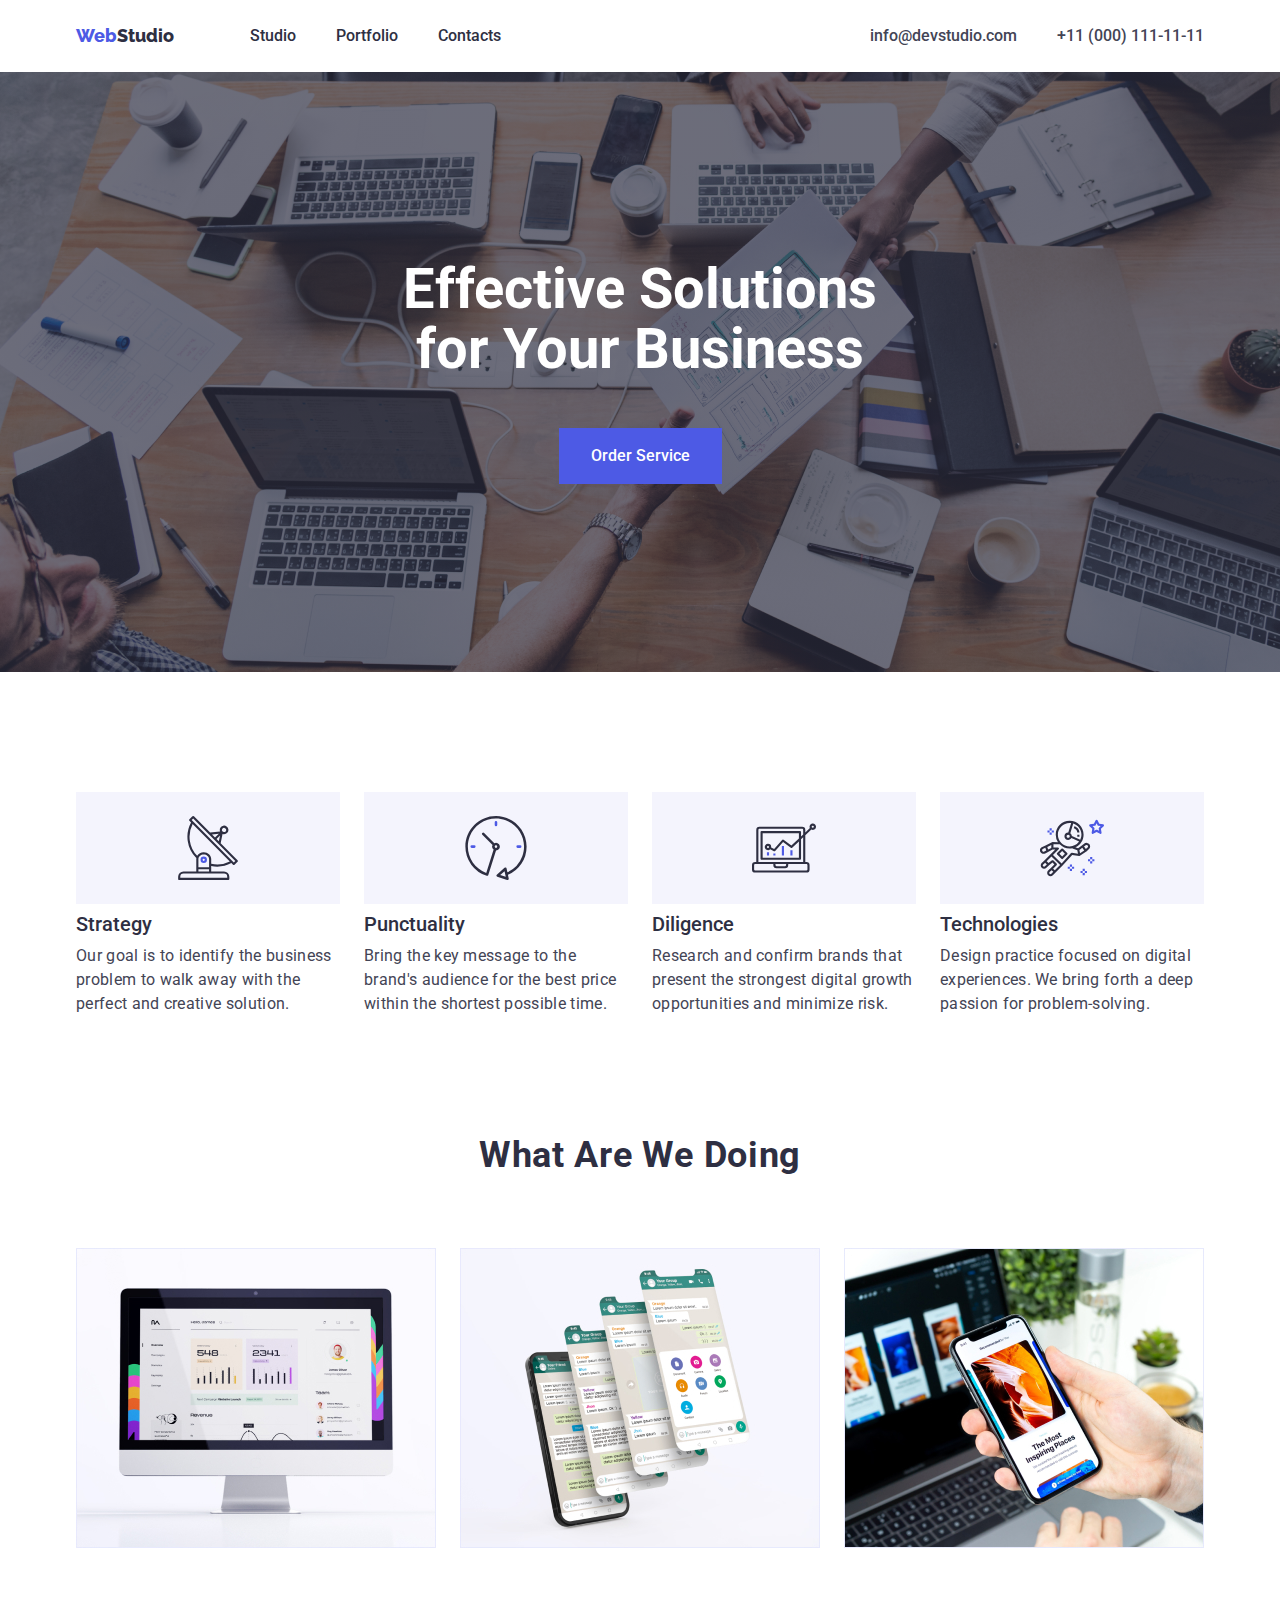
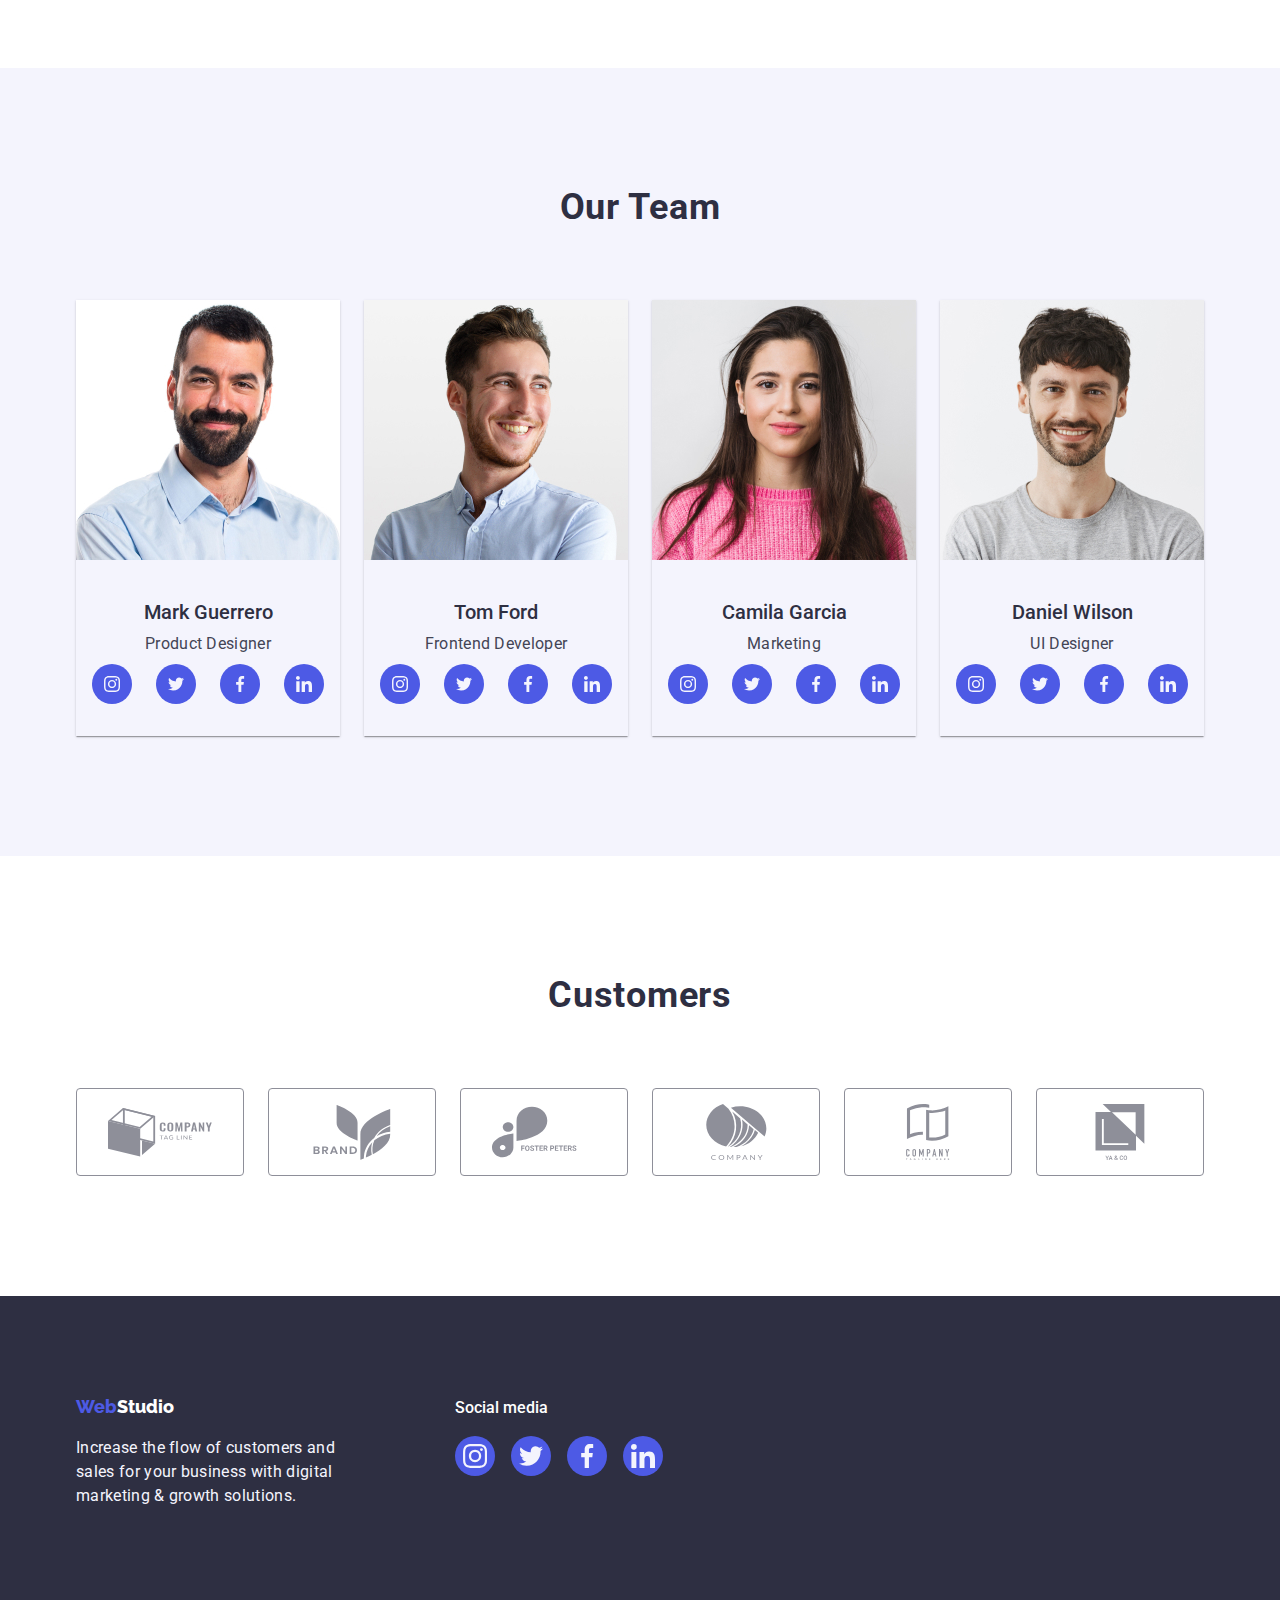
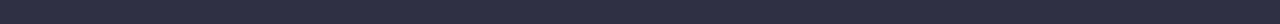
==== commit 4aab0c2c: "updated" ====
--- a/index.html
+++ b/index.html
@@ -56,6 +56,11 @@
         <div class="container">
           <ul class="features-list list">
             <li class="item">
+              <div class="icon-features">
+                <svg class="feature-icon">
+                  <use href="./images/symbol-defs.svg#icon-antenna"></use>
+                </svg>
+              </div>
               <h3 class="title">Strategy</h3>
               <p class="text">
                 Our goal is to identify the business problem to walk away with
@@ -64,6 +69,11 @@
             </li>
 
             <li class="item">
+              <div class="icon-features">
+                <svg class="feature-icon">
+                  <use href="./images/symbol-defs.svg#icon-clock"></use>
+                </svg>
+              </div>
               <h3 class="title">Punctuality</h3>
               <p class="text">
                 Bring the key message to the brand's audience for the best price
@@ -72,6 +82,11 @@
             </li>
 
             <li class="item">
+              <div class="icon-features">
+                <svg class="feature-icon">
+                  <use href="./images/symbol-defs.svg#icon-diagram"></use>
+                </svg>
+              </div>
               <h3 class="title">Diligence</h3>
               <p class="text">
                 Research and confirm brands that present the strongest digital
@@ -80,6 +95,11 @@
             </li>
 
             <li class="item">
+              <div class="icon-features">
+                <svg class="feature-icon">
+                  <use href="./images/symbol-defs.svg#icon-astronaut"></use>
+                </svg>
+              </div>
               <h3 class="title">Technologies</h3>
               <p class="text">
                 Design practice focused on digital experiences. We bring forth a
@@ -119,10 +139,32 @@
                   <h3 class="title">Mark Guerrero</h3>
                   <p class="text">Product Designer</p>
                   <div class="social-icons">
-                    <a href="" class="icon-socialmedia"></a>
-                    <a href="" class="icon-socialmedia"></a>
-                    <a href="" class="icon-socialmedia"></a>
-                    <a href="" class="icon-socialmedia"></a>
+                    <a href="" class="icon-bg">
+                      <svg class="social-icon">
+                        <use
+                          href="./images/symbol-defs.svg#icon-instagram"
+                        ></use>
+                      </svg>
+                    </a>
+                    <a href="" class="icon-bg">
+                      <svg class="social-icon">
+                        <use href="./images/symbol-defs.svg#icon-twitter"></use>
+                      </svg>
+                    </a>
+                    <a href="" class="icon-bg">
+                      <svg class="social-icon">
+                        <use
+                          href="./images/symbol-defs.svg#icon-facebook"
+                        ></use>
+                      </svg>
+                    </a>
+                    <a href="" class="icon-bg">
+                      <svg class="social-icon">
+                        <use
+                          href="./images/symbol-defs.svg#icon-linkedin"
+                        ></use>
+                      </svg>
+                    </a>
                   </div>
                 </div>
               </div>
@@ -136,10 +178,32 @@
                   <h3 class="title">Tom Ford</h3>
                   <p class="text">Frontend Developer</p>
                   <div class="social-icons">
-                    <a href="" class="icon-socialmedia"></a>
-                    <a href="" class="icon-socialmedia"></a>
-                    <a href="" class="icon-socialmedia"></a>
-                    <a href="" class="icon-socialmedia"></a>
+                    <a href="" class="icon-bg">
+                      <svg class="social-icon">
+                        <use
+                          href="./images/symbol-defs.svg#icon-instagram"
+                        ></use>
+                      </svg>
+                    </a>
+                    <a href="" class="icon-bg">
+                      <svg class="social-icon">
+                        <use href="./images/symbol-defs.svg#icon-twitter"></use>
+                      </svg>
+                    </a>
+                    <a href="" class="icon-bg">
+                      <svg class="social-icon">
+                        <use
+                          href="./images/symbol-defs.svg#icon-facebook"
+                        ></use>
+                      </svg>
+                    </a>
+                    <a href="" class="icon-bg">
+                      <svg class="social-icon">
+                        <use
+                          href="./images/symbol-defs.svg#icon-linkedin"
+                        ></use>
+                      </svg>
+                    </a>
                   </div>
                 </div>
               </div>
@@ -153,10 +217,32 @@
                   <h3 class="title">Camila Garcia</h3>
                   <p class="text">Marketing</p>
                   <div class="social-icons">
-                    <a href="" class="icon-socialmedia"></a>
-                    <a href="" class="icon-socialmedia"></a>
-                    <a href="" class="icon-socialmedia"></a>
-                    <a href="" class="icon-socialmedia"></a>
+                    <a href="" class="icon-bg">
+                      <svg class="social-icon">
+                        <use
+                          href="./images/symbol-defs.svg#icon-instagram"
+                        ></use>
+                      </svg>
+                    </a>
+                    <a href="" class="icon-bg">
+                      <svg class="social-icon">
+                        <use href="./images/symbol-defs.svg#icon-twitter"></use>
+                      </svg>
+                    </a>
+                    <a href="" class="icon-bg">
+                      <svg class="social-icon">
+                        <use
+                          href="./images/symbol-defs.svg#icon-facebook"
+                        ></use>
+                      </svg>
+                    </a>
+                    <a href="" class="icon-bg">
+                      <svg class="social-icon">
+                        <use
+                          href="./images/symbol-defs.svg#icon-linkedin"
+                        ></use>
+                      </svg>
+                    </a>
                   </div>
                 </div>
               </div>
@@ -170,10 +256,32 @@
                   <h3 class="title">Daniel Wilson</h3>
                   <p class="text">UI Designer</p>
                   <div class="social-icons">
-                    <a href="" class="icon-socialmedia"></a>
-                    <a href="" class="icon-socialmedia"></a>
-                    <a href="" class="icon-socialmedia"></a>
-                    <a href="" class="icon-socialmedia"></a>
+                    <a href="" class="icon-bg">
+                      <svg class="social-icon">
+                        <use
+                          href="./images/symbol-defs.svg#icon-instagram"
+                        ></use>
+                      </svg>
+                    </a>
+                    <a href="" class="icon-bg">
+                      <svg class="social-icon">
+                        <use href="./images/symbol-defs.svg#icon-twitter"></use>
+                      </svg>
+                    </a>
+                    <a href="" class="icon-bg">
+                      <svg class="social-icon">
+                        <use
+                          href="./images/symbol-defs.svg#icon-facebook"
+                        ></use>
+                      </svg>
+                    </a>
+                    <a href="" class="icon-bg">
+                      <svg class="social-icon">
+                        <use
+                          href="./images/symbol-defs.svg#icon-linkedin"
+                        ></use>
+                      </svg>
+                    </a>
                   </div>
                 </div>
               </div>
@@ -186,12 +294,36 @@
         <div class="container">
           <h2 class="section-title">Customers</h2>
           <div class="customers-icons">
-            <a href="" class="icon-customer"></a>
-            <a href="" class="icon-customer"></a>
-            <a href="" class="icon-customer"></a>
-            <a href="" class="icon-customer"></a>
-            <a href="" class="icon-customer"></a>
-            <a href="" class="icon-customer"></a>
+            <a href="" class="icon-customer"
+              ><svg class="icon-customers">
+                <use href="./images/symbol-defs.svg#icon-group-1"></use>
+              </svg>
+            </a>
+            <a href="" class="icon-customer"
+              ><svg class="icon-customers">
+                <use href="./images/symbol-defs.svg#icon-group-2"></use>
+              </svg>
+            </a>
+            <a href="" class="icon-customer"
+              ><svg class="icon-customers">
+                <use href="./images/symbol-defs.svg#icon-group-3"></use>
+              </svg>
+            </a>
+            <a href="" class="icon-customer"
+              ><svg class="icon-customers">
+                <use href="./images/symbol-defs.svg#icon-group-4"></use>
+              </svg>
+            </a>
+            <a href="" class="icon-customer"
+              ><svg class="icon-customers">
+                <use href="./images/symbol-defs.svg#icon-group-5"></use>
+              </svg>
+            </a>
+            <a href="" class="icon-customer"
+              ><svg class="icon-customers">
+                <use href="./images/symbol-defs.svg#icon-group"></use>
+              </svg>
+            </a>
           </div>
         </div>
       </section>
@@ -211,11 +343,27 @@
           </div>
           <div class="contacts">
             <h3 class="title">Social media</h3>
-            <div class="social-icons">
-              <a href="" class="icon-socialmedia"></a>
-              <a href="" class="icon-socialmedia"></a>
-              <a href="" class="icon-socialmedia"></a>
-              <a href="" class="icon-socialmedia"></a>
+            <div class="social-icons iconsfooter">
+              <a href="" class="icon-bg">
+                <svg class="social-icon">
+                  <use href="./images/symbol-defs.svg#icon-instagram"></use>
+                </svg>
+              </a>
+              <a href="" class="icon-bg">
+                <svg class="social-icon">
+                  <use href="./images/symbol-defs.svg#icon-twitter"></use>
+                </svg>
+              </a>
+              <a href="" class="icon-bg">
+                <svg class="social-icon">
+                  <use href="./images/symbol-defs.svg#icon-facebook"></use>
+                </svg>
+              </a>
+              <a href="" class="icon-bg">
+                <svg class="social-icon">
+                  <use href="./images/symbol-defs.svg#icon-linkedin"></use>
+                </svg>
+              </a>
             </div>
           </div>
         </div>
--- a/css/styles.css
+++ b/css/styles.css
@@ -26,6 +26,14 @@
   padding: 0;
 }
 
+svg {
+  display: block;
+  height: auto;
+  max-width: 100%;
+  margin: 0;
+  padding: 0;
+}
+
 .container {
   margin-left: auto;
   margin-right: auto;
@@ -97,30 +105,18 @@
   margin-right: 24px;
 }
 
-.features-list .item::before {
-  display: block;
-  content: "";
+.icon-features {
+  display: flex;
+  width: 264px;
   height: 112px;
-  background-repeat: no-repeat;
-  background-size: 64px 64px;
-  background-position: center;
   background-color: var(--grey-text-color);
-}
-
-.features-list .item:nth-child(1)::before {
-  background-image: url(../images/icon-antenna.svg);
-}
-
-.features-list .item:nth-child(2)::before {
-  background-image: url(../images/icon-clock.svg);
-}
-
-.features-list .item:nth-child(3)::before {
-  background-image: url(../images/icon-diagram.svg);
-}
-
-.features-list .item:nth-child(4)::before {
-  background-image: url(../images/icon-astronaut.svg);
+  align-items: center;
+  justify-content: center;
+}
+
+.feature-icon {
+  width: 64px;
+  height: 64px;
 }
 
 .features-list .item:nth-child(4n) {
@@ -153,33 +149,26 @@
 .social-icons {
   display: flex;
   gap: 24px;
-  justify-content: center;
   margin-top: 8px;
 }
 
-.icon-socialmedia {
-  display: inline-block;
-  content: "";
+.icon-bg {
+  display: flex;
   width: 40px;
   height: 40px;
-  /* background-size: 16px 16px; */
-  background-repeat: no-repeat;
   background-color: var(--button-purple-color);
-  background-position: center;
   border-radius: 50%;
-}
-
-.icon-socialmedia:nth-child(1) {
-  background-image: url(../images/icon-instagram.svg);
-}
-.icon-socialmedia:nth-child(2) {
-  background-image: url(../images/icon-twitter.svg);
-}
-.icon-socialmedia:nth-child(3) {
-  background-image: url(../images/icon-facebook.svg);
-}
-.icon-socialmedia:nth-child(4) {
-  background-image: url(../images/icon-linkedin.svg);
+  justify-content: center;
+  align-items: center;
+}
+
+.social-icons.iconsfooter .social-icon {
+  width: 24px;
+  height: 24px;
+}
+.social-icon {
+  width: 16px;
+  height: 16px;
 }
 
 .section.workers {
@@ -264,7 +253,7 @@
 }
 
 .section .title {
-  margin-top: 0;
+  margin-top: 8px;
   margin-bottom: 8px;
   font-family: "Roboto", sans-serif;
   font-weight: 500;
@@ -479,8 +468,7 @@
 }
 
 .icon-customer {
-  display: inline-block;
-  content: "";
+  display: flex;
   width: 168px;
   height: 88px;
   /* background-size: 16px 16px; */
@@ -488,23 +476,11 @@
   background-position: center;
   border-radius: 4px;
   border: 1px solid #8e8f99;
-}
-
-.icon-customer:nth-child(1) {
-  background-image: url(../images/icon-group.svg);
-}
-.icon-customer:nth-child(2) {
-  background-image: url(../images/icon-group-5.svg);
-}
-.icon-customer:nth-child(3) {
-  background-image: url(../images/icon-group-4.svg);
-}
-.icon-customer:nth-child(4) {
-  background-image: url(../images/icon-group-3.svg);
-}
-.icon-customer:nth-child(5) {
-  background-image: url(../images/icon-group-2.svg);
-}
-.icon-customer:nth-child(6) {
-  background-image: url(../images/icon-group-1.svg);
-}
+  align-items: center;
+  justify-content: center;
+}
+
+.icon-customers {
+  width: 104px;
+  height: 56px;
+}
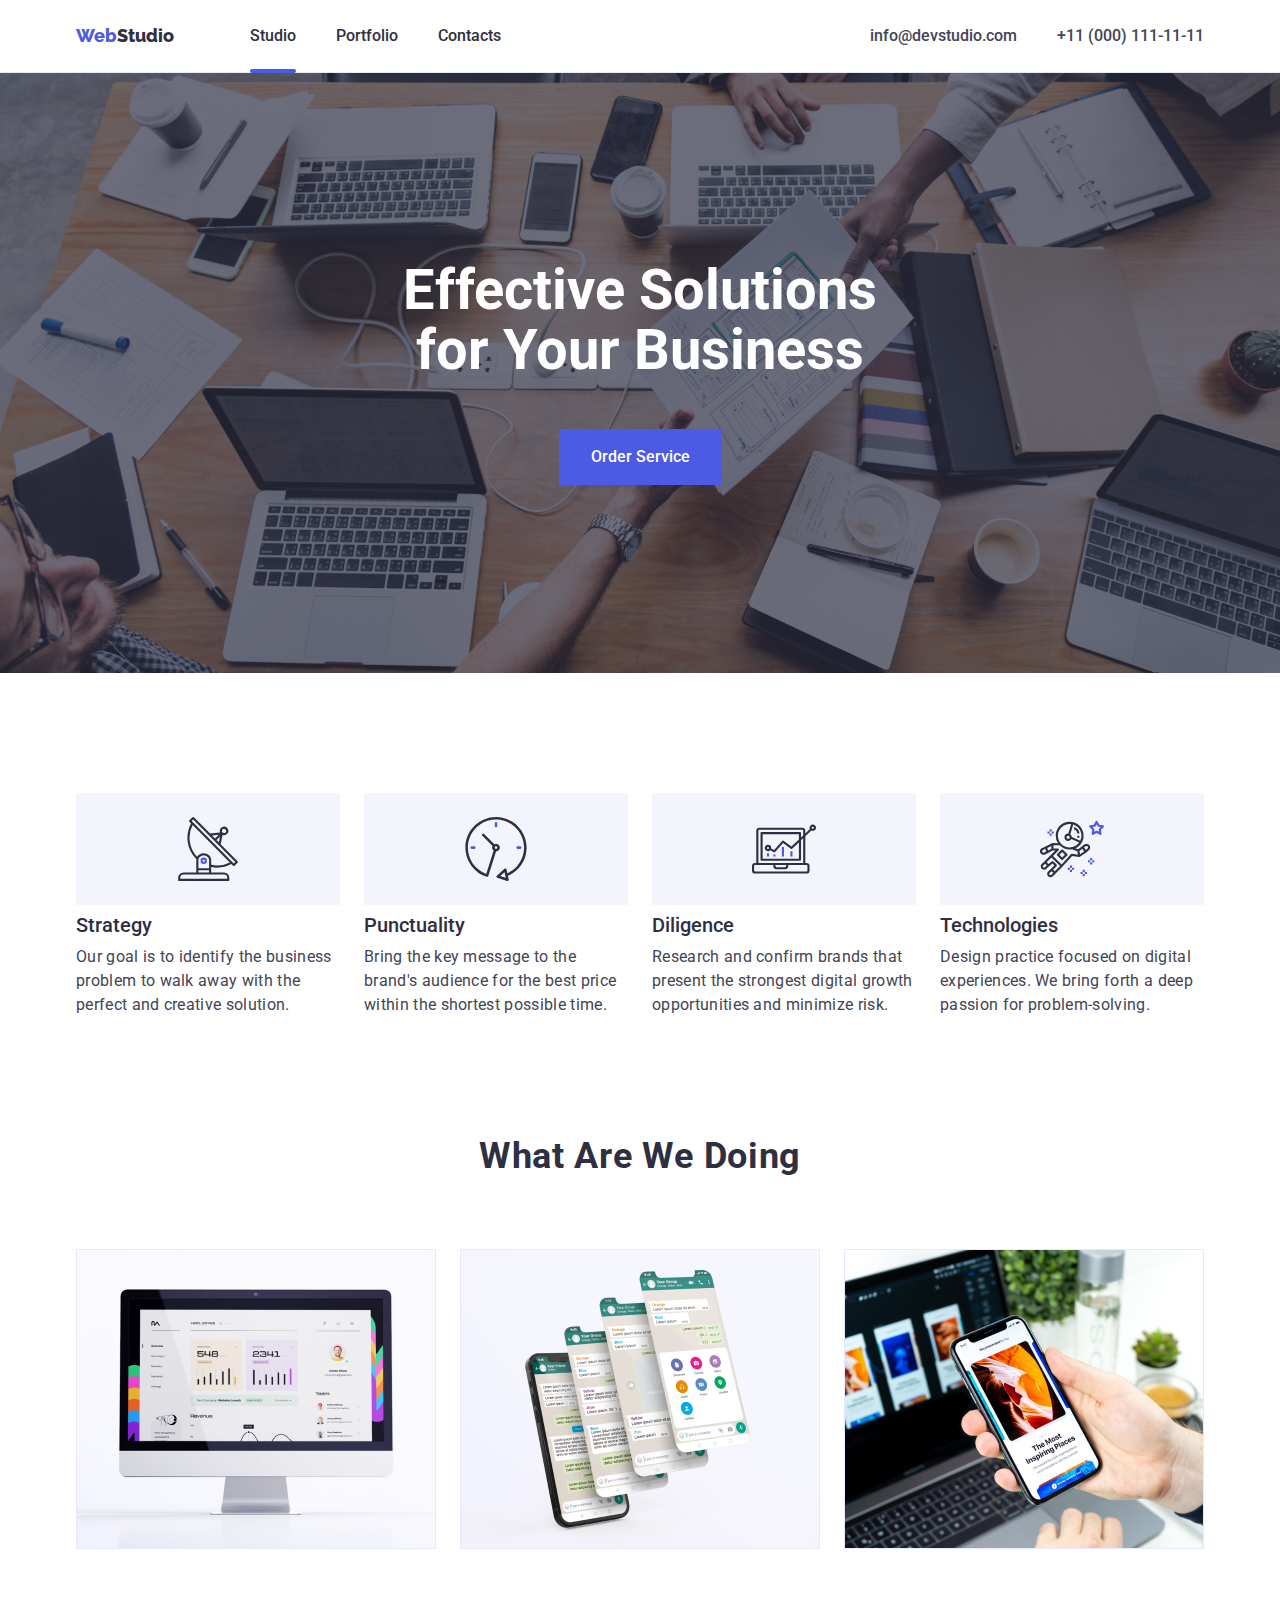
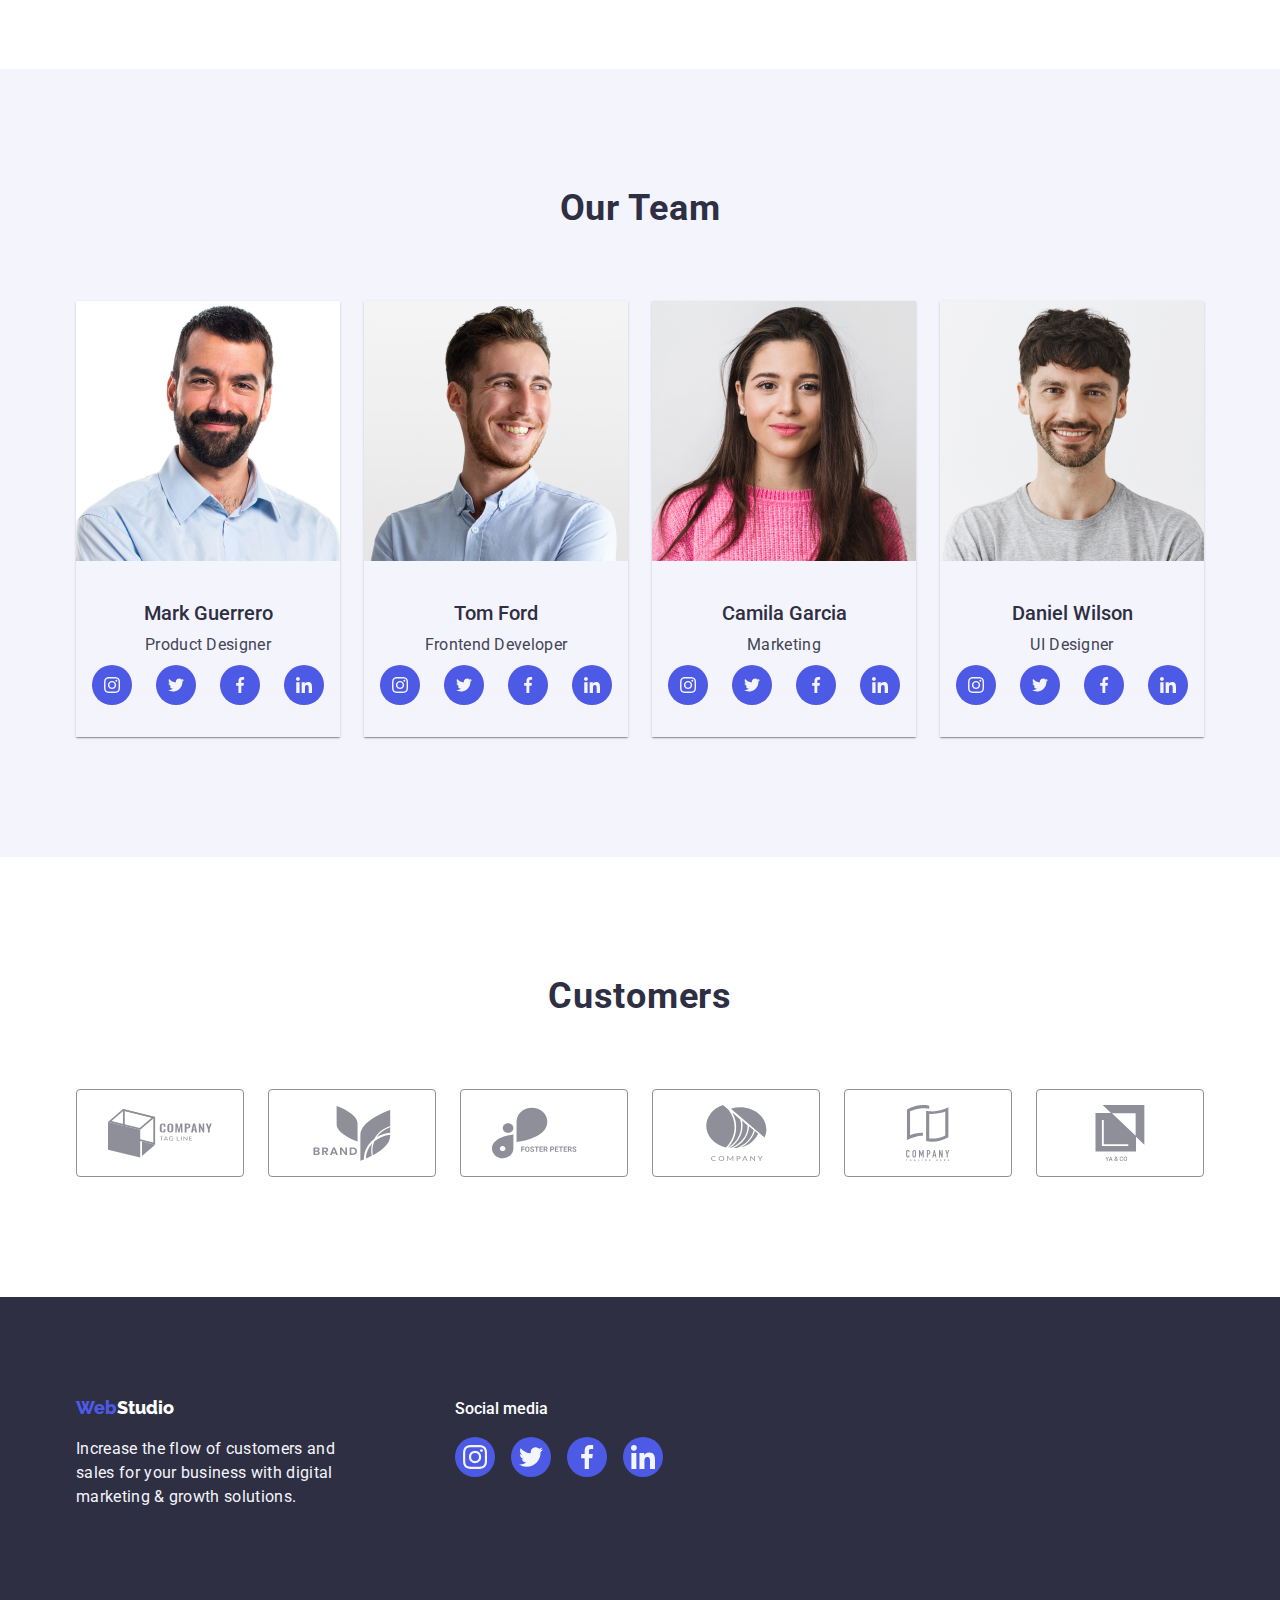
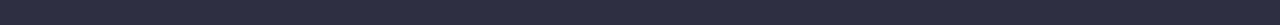
==== commit b8ded623: "homework 5 done" ====
--- a/index.html
+++ b/index.html
@@ -26,7 +26,9 @@
           >
 
           <ul class="main-nav list">
-            <li class="item"><a href="./index.html" class="link">Studio</a></li>
+            <li class="item">
+              <a href="./index.html" class="link current-page">Studio </a>
+            </li>
             <li class="item">
               <a href="./portfolio.html" class="link">Portfolio</a>
             </li>
@@ -48,7 +50,22 @@
       <section class="hero overlay">
         <div class="container hero-content">
           <h1 class="title">Effective Solutions<br />for Your Business</h1>
-          <a href="" class="hero-button link">Order Service</a>
+          <button class="hero-button link" data-modal-open>
+            Order Service
+          </button>
+        </div>
+        <div class="backdrop is-hidden" data-modal>
+          <div class="modal">
+            <button class="closebtn" data-modal-close>
+              <div class="close-btn-container">
+                <svg class="close-button">
+                  <use
+                    href="./images/symbol-defs.svg#icon-close-backdrop"
+                  ></use>
+                </svg>
+              </div>
+            </button>
+          </div>
         </div>
       </section>
 
@@ -369,5 +386,6 @@
         </div>
       </div>
     </footer>
+    <script src="./js/modal.js"></script>
   </body>
 </html>
--- a/css/styles.css
+++ b/css/styles.css
@@ -7,6 +7,8 @@
   --grey-text-color: #f4f4fd;
   --card-shadow: 0px 2px 1px -1px rgba(0, 0, 0, 0.2),
     0px 1px 1px 0px rgba(0, 0, 0, 0.14), 0px 1px 3px 0px rgba(0, 0, 0, 0.12);
+  --close-button-modal: #e7e9fc;
+  --close-button-border: 1px solid rgba(0, 0, 0, 0.1);
 }
 
 body {
@@ -55,6 +57,12 @@
 
 /* HEADER */
 
+header {
+  border-bottom: 1px solid #e7e9fc;
+  box-shadow: 0px 2px 1px rgba(46, 47, 66, 0.08),
+    0px 1px 1px rgba(46, 47, 66, 0.16), 0px 1px 6px rgba(46, 47, 66, 0.08);
+}
+
 .site-nav .link {
   display: block;
   color: var(--accent-color);
@@ -93,6 +101,22 @@
 
 .contact-info .item + .item {
   margin-left: 40px;
+}
+
+.main-nav .link {
+  position: relative;
+}
+
+.main-nav .link.current-page::after {
+  content: "";
+  position: absolute;
+  left: 50%;
+  bottom: -1px; /* Adjust as needed */
+  transform: translateX(-50%);
+  width: 100%;
+  height: 4px;
+  background-color: #4d5ae5;
+  border-radius: 2px;
 }
 
 .features-list {
@@ -232,6 +256,7 @@
   font-weight: 500;
   font-size: 16px;
   line-height: 1.5;
+  border: none;
 }
 
 .hero .hero-content {
@@ -321,7 +346,8 @@
 /* Buttons hover and focus(page Portfolio) */
 
 .filters .button {
-  border: none;
+  border: 1px solid var(--close-button-modal);
+  border-radius: 4px;
   margin: 0;
   padding-top: 12px;
   padding-bottom: 12px;
@@ -336,6 +362,46 @@
 .filters .button:focus {
   background-color: var(--button-purple-color);
   color: var(--grey-text-color);
+  border: 0;
+  box-shadow: 0px 3px 1px rgba(0, 0, 0, 0.1), 0px 2px 1px rgba(0, 0, 0, 0.08),
+    0px 2px 2px rgba(0, 0, 0, 0.12);
+}
+
+.img-thumb {
+  position: relative;
+  overflow: hidden;
+}
+
+.examples .img-thumb::before {
+  content: "";
+  position: absolute;
+  width: 100%;
+  height: 100%;
+  opacity: 0;
+  background-color: var(--button-purple-color);
+  transform: translateY(+100%);
+  transition: transform 250ms cubic-bezier(0.4, 0, 0.2, 1);
+}
+.examples:hover .img-thumb::before {
+  opacity: 1;
+  transform: translateY(0);
+}
+.examples .card-description.text {
+  position: absolute;
+  top: 0;
+  left: 0;
+  opacity: 0;
+  transform: translateY(+200%);
+  transition: transform 250ms cubic-bezier(0.4, 0, 0.2, 1);
+}
+.examples:hover .card-description.text {
+  position: absolute;
+  top: 40px;
+  left: 32px;
+  right: 32px;
+  opacity: 1;
+  color: var(--white-color);
+  transform: translateY(0);
 }
 
 /* FOOTER */
@@ -399,6 +465,10 @@
   margin-top: 96px;
 }
 
+.filters .button {
+  cursor: pointer;
+}
+
 .button-1 {
   width: 69px;
 }
@@ -432,9 +502,11 @@
   margin: 0;
   display: flex;
   flex-wrap: wrap;
+  cursor: pointer;
 }
 .examples {
   box-shadow: var(--card-shadow);
+  overflow: hidden;
 }
 .services .item {
   /* (100% - (1*24)) - 4 */
@@ -484,3 +556,71 @@
   width: 104px;
   height: 56px;
 }
+
+/* MODAL WINDOW */
+.modal .closebtn {
+  position: absolute;
+  margin: 0;
+  padding: 0;
+  background: none;
+  border: none;
+
+  top: 24px;
+  right: 24px;
+}
+
+.backdrop {
+  position: fixed;
+  top: 0;
+  left: 0;
+  width: 100%;
+  height: 100%;
+
+  background-color: rgba(46, 47, 66, 0.4);
+
+  opacity: 1;
+
+  transition: opacity 250ms cubic-bezier(0.4, 0, 0.2, 1);
+}
+
+.backdrop.is-hidden {
+  visibility: hidden;
+  opacity: 0;
+  pointer-events: none;
+}
+
+.backdrop.is-hidden .modal {
+  transform: translate(-50%, -50%) scale(1.1);
+}
+
+.modal {
+  position: absolute;
+  top: 50%;
+  left: 50%;
+  min-width: 408px;
+  min-height: 544px;
+  background-color: var(--white-color);
+  border-radius: 4px;
+
+  transform: translate(-50%, -50%) scale(1);
+  transition: transform 250ms cubic-bezier(0.4, 0, 0.2, 1);
+}
+
+.close-btn-container {
+  display: flex;
+  position: relative;
+  width: 24px;
+  height: 24px;
+
+  background-color: var(--close-button-modal);
+  border-radius: 50%;
+  border: var(--close-button-border);
+  justify-content: center;
+  align-items: center;
+}
+
+.close-button {
+  display: block;
+  width: 8px;
+  height: 8px;
+}
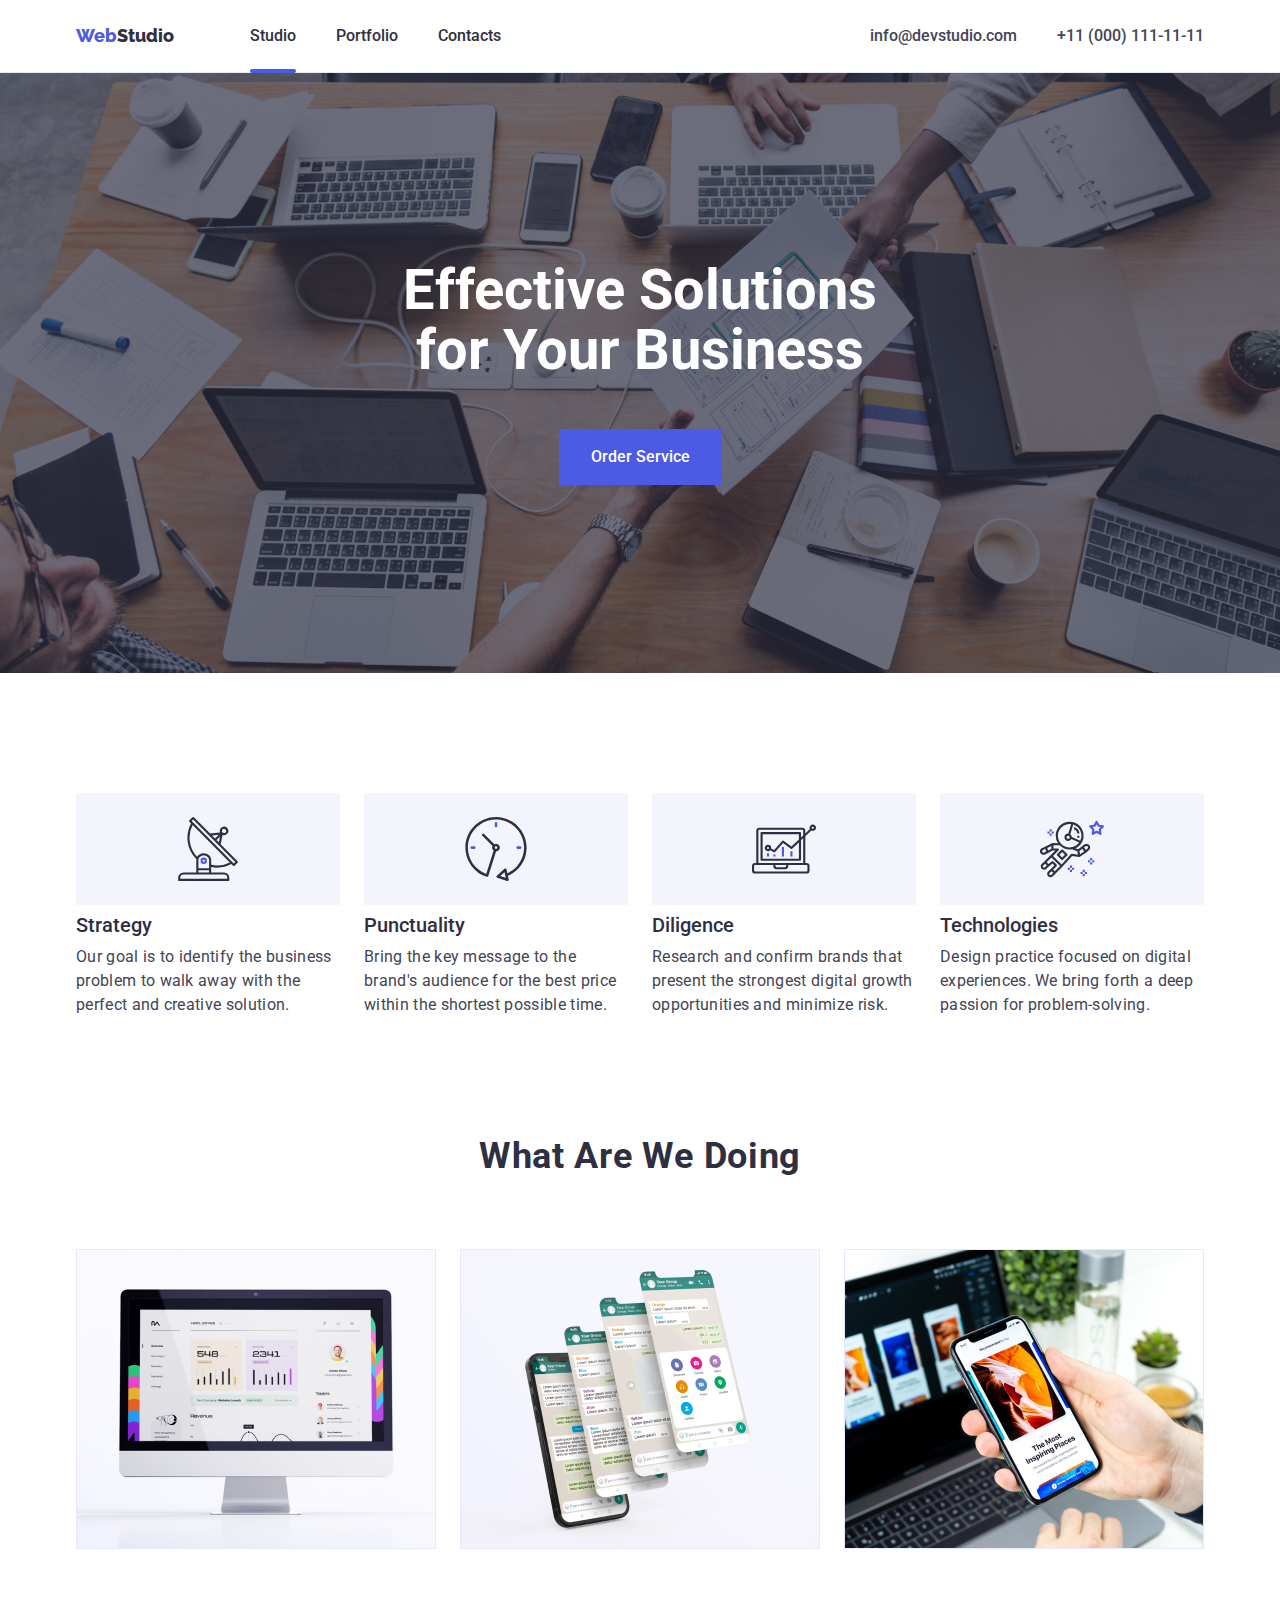
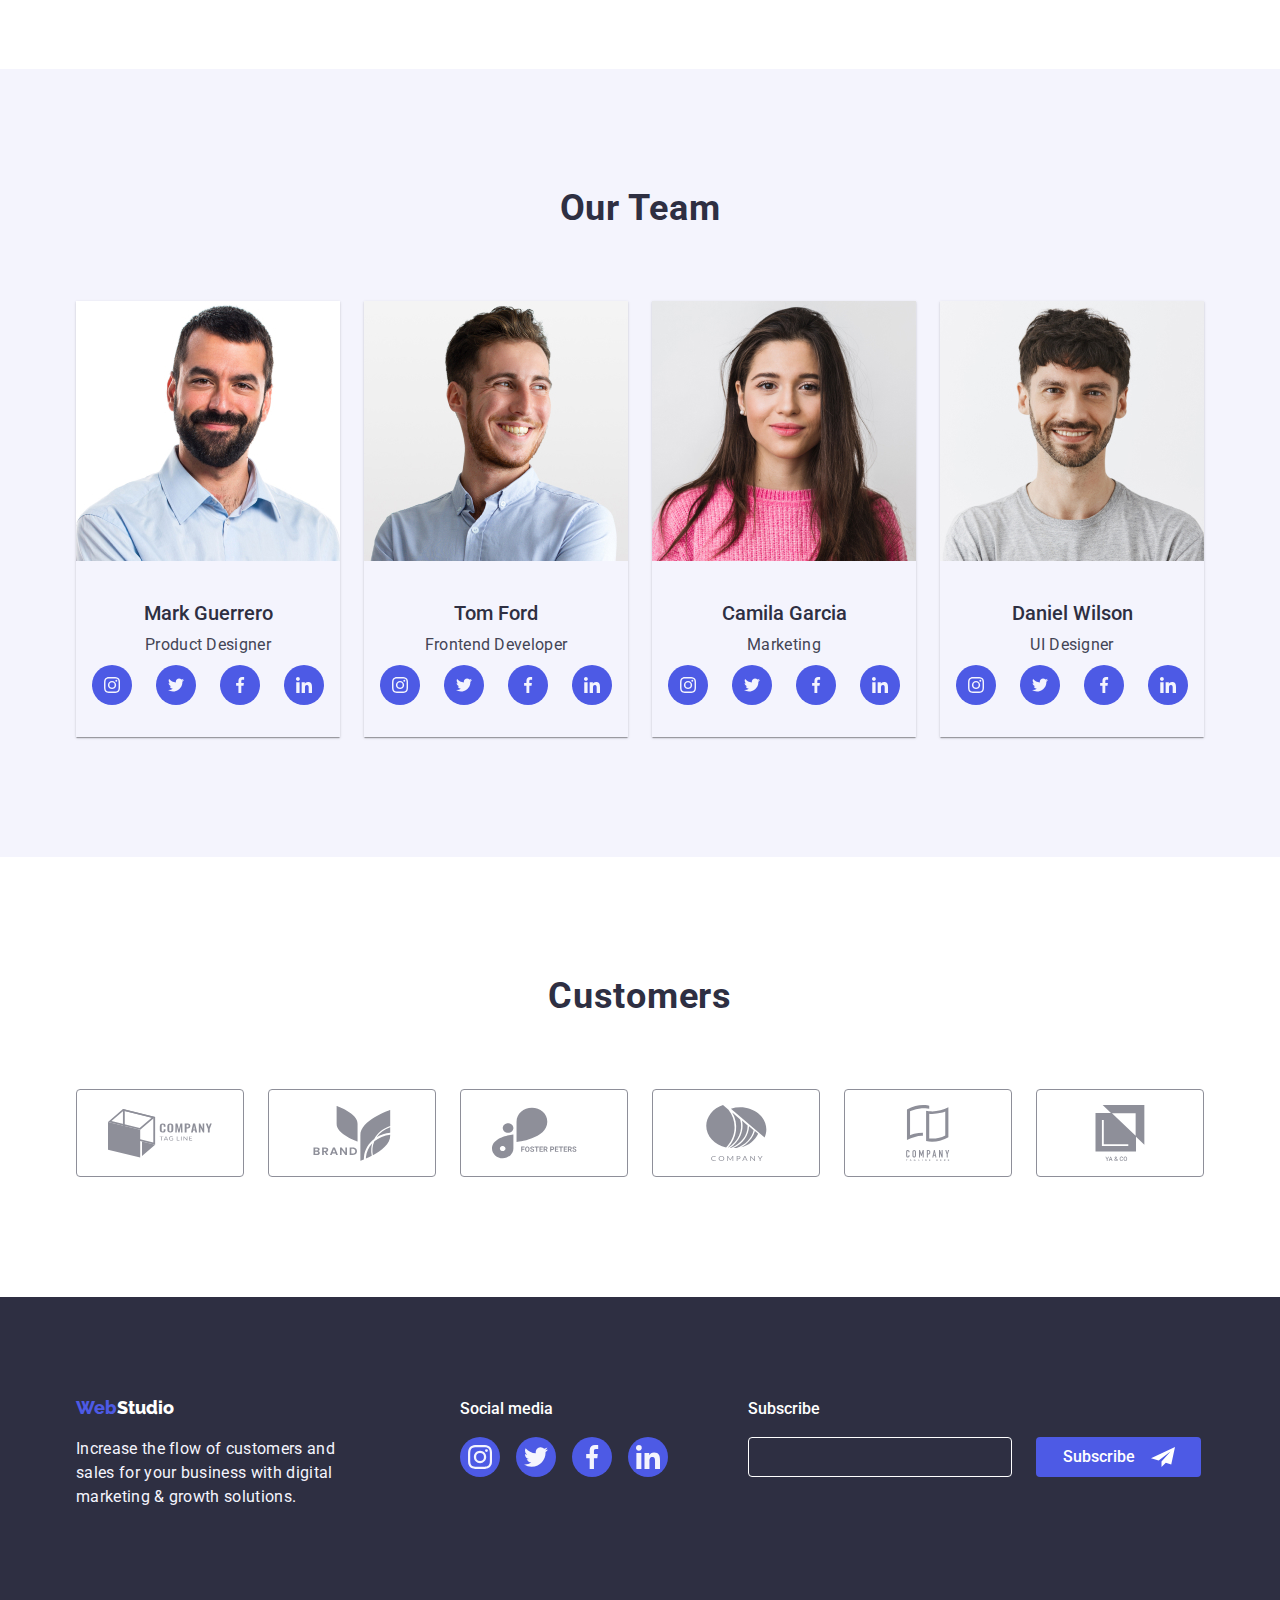
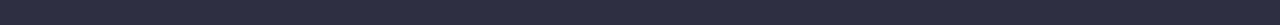
==== commit 2460dfa4: "hw6" ====
--- a/index.html
+++ b/index.html
@@ -24,7 +24,6 @@
           <a href="index.html" class="logo-text link"
             ><span class="logo">Web</span>Studio</a
           >
-
           <ul class="main-nav list">
             <li class="item">
               <a href="./index.html" class="link current-page">Studio </a>
@@ -65,6 +64,87 @@
                 </svg>
               </div>
             </button>
+
+            <form class="modal-form">
+              <h3 class="topic">
+                Leave your contacts and we will call you back
+              </h3>
+              <p class="form-field">
+                <input
+                  type="text"
+                  name="name"
+                  id="name"
+                  class="form-input"
+                  placeholder=" "
+                />
+                <label for="name" class="form-label text"> Name</label>
+                <svg class="icon-modal">
+                  <use
+                    href="./images/symbol-defs.svg#icon-name"
+                    width="18px"
+                    height="18px"
+                  ></use>
+                </svg>
+              </p>
+
+              <p class="form-field">
+                <input
+                  type="tel"
+                  name="tel"
+                  id="tel"
+                  class="form-input"
+                  placeholder=" "
+                />
+                <label for="tel" class="form-label text">Phone</label>
+                <svg class="icon-modal">
+                  <use
+                    href="./images/symbol-defs.svg#icon-phone"
+                    width="18px"
+                    height="18px"
+                  ></use>
+                </svg>
+              </p>
+
+              <p class="form-field">
+                <input
+                  type="email"
+                  name="email"
+                  id="email"
+                  class="form-input"
+                  placeholder=" "
+                />
+                <label for="email" class="form-label text">Email</label>
+                <svg class="icon-modal">
+                  <use
+                    href="./images/symbol-defs.svg#icon-email"
+                    width="18px"
+                    height="18px"
+                  ></use>
+                </svg>
+              </p>
+
+              <p class="form-field">
+                <label for="comment" class="text">Comment</label>
+                <textarea
+                  name="comment"
+                  id="comment"
+                  placeholder="Text input"
+                  rows="8"
+                ></textarea>
+              </p>
+
+              <p>
+                <input type="checkbox" name="agree" id="agree" />
+                <label for="agree" class="text"
+                  >I accept the terms and conditions of the
+                  <a href="">Privacy Policy</a></label
+                >
+              </p>
+
+              <div class="button-send">
+                <button type="button" class="modal-btn-send">Send</button>
+              </div>
+            </form>
           </div>
         </div>
       </section>
@@ -383,6 +463,19 @@
               </a>
             </div>
           </div>
+          <div class="subscribe">
+            <h3 class="title">Subscribe</h3>
+            <form>
+              <label for="email" class="text"></label>
+              <input type="email" name="email" id="email" class="email-input" />
+              <button class="send">
+                <h3 class="title">Subscribe</h3>
+                <svg>
+                  <use href="./images/symbol-defs.svg#icon-send"></use>
+                </svg>
+              </button>
+            </form>
+          </div>
         </div>
       </div>
     </footer>
--- a/css/styles.css
+++ b/css/styles.css
@@ -9,6 +9,7 @@
     0px 1px 1px 0px rgba(0, 0, 0, 0.14), 0px 1px 3px 0px rgba(0, 0, 0, 0.12);
   --close-button-modal: #e7e9fc;
   --close-button-border: 1px solid rgba(0, 0, 0, 0.1);
+  --form-text-titles: #8e8f99;
 }
 
 body {
@@ -420,6 +421,7 @@
 .footer-description {
   margin-top: 0;
   margin-bottom: 0;
+  width: 264px;
 }
 .footer {
   display: flex;
@@ -452,6 +454,7 @@
   max-width: 208px;
   max-height: 80px;
   margin-left: 120px;
+  margin-right: 80px;
 }
 
 /* PAGE PORTFOLIO */
@@ -598,7 +601,7 @@
   top: 50%;
   left: 50%;
   min-width: 408px;
-  min-height: 544px;
+  min-height: 584px;
   background-color: var(--white-color);
   border-radius: 4px;
 
@@ -624,3 +627,142 @@
   width: 8px;
   height: 8px;
 }
+
+/* SUBSCRIBE SECTION */
+.subscribe {
+  position: relative;
+  width: 453px;
+  height: 80px;
+}
+
+.subscribe .email-input {
+  width: 264px;
+  height: 40px;
+  border: 1px solid var(--white-color);
+  border-radius: 4px;
+  background-color: var(--accent-color);
+  /* padding: 8px 212px 16px; */
+}
+
+.send {
+  display: flex;
+  position: absolute;
+  bottom: 0;
+  right: 0;
+  width: 165px;
+  height: 40px;
+  background-color: var(--button-purple-color);
+  border: none;
+  border-radius: 4px;
+  align-items: center;
+  justify-content: center;
+  padding: 8px 24px;
+}
+
+.send .title {
+  margin: 0;
+}
+
+.send svg {
+  width: 24px;
+  height: 24px;
+  margin-left: 16px;
+}
+
+textarea {
+  resize: none;
+}
+
+.modal-btn-send {
+  display: block;
+  min-width: 169px;
+  min-height: 56px;
+  padding: 16px 32px;
+  color: var(--white-color);
+  background-color: var(--button-purple-color);
+  font-family: "Roboto", sans-serif;
+  font-weight: 500;
+  font-size: 16px;
+  line-height: 1.5;
+  border: none;
+  border-radius: 4px;
+  box-shadow: var(--card-shadow);
+  text-align: center;
+}
+.button-send {
+  display: flex;
+  align-items: center;
+  justify-content: center;
+}
+
+.modal-form {
+  display: block;
+  width: 360px;
+  margin: 0;
+  margin-top: 72px;
+  margin-bottom: 24px;
+  margin-left: auto;
+  margin-right: auto;
+}
+
+.modal-form .topic {
+  display: block;
+  margin: 0;
+  padding: 0;
+  width: 100%;
+  font-weight: 500;
+  font-size: 16px;
+  line-height: 1.5;
+  letter-spacing: 0.02em;
+  color: var(--accent-color);
+}
+
+.modal-form .text {
+  font-size: 12px;
+  line-height: 1.17px;
+  letter-spacing: 0.04em;
+  color: var(--form-text-titles);
+}
+
+.form-field {
+  position: relative;
+  display: flex;
+  margin-top: 0;
+  margin-bottom: 26px;
+  flex-direction: column;
+}
+
+.form-field input {
+  padding-top: 8px;
+  padding-bottom: 8px;
+  padding-left: 40px;
+  height: 40px;
+}
+.form-label {
+  position: absolute;
+  top: 50%;
+  left: 40px;
+  transform: translateY(-50%);
+  transition: transform 250ms cubic-bezier(0.4, 0, 0.2, 1);
+}
+.form-input:focus + .form-label,
+.form-input:not(:placeholder-shown) + .form-label {
+  transform: translateY(-30px);
+}
+
+.icon-modal {
+  position: absolute;
+  top: 50%;
+  left: 16px;
+  transform: translateY(-50%);
+  width: 18px;
+  height: 18px;
+  background-repeat: no-repeat;
+  background-size: contain;
+  fill: black;
+}
+
+.form-input:focus ~ .icon-modal,
+.form-input:not(:placeholder-shown) ~ .icon-modal {
+  fill: var(--button-purple-color);
+}
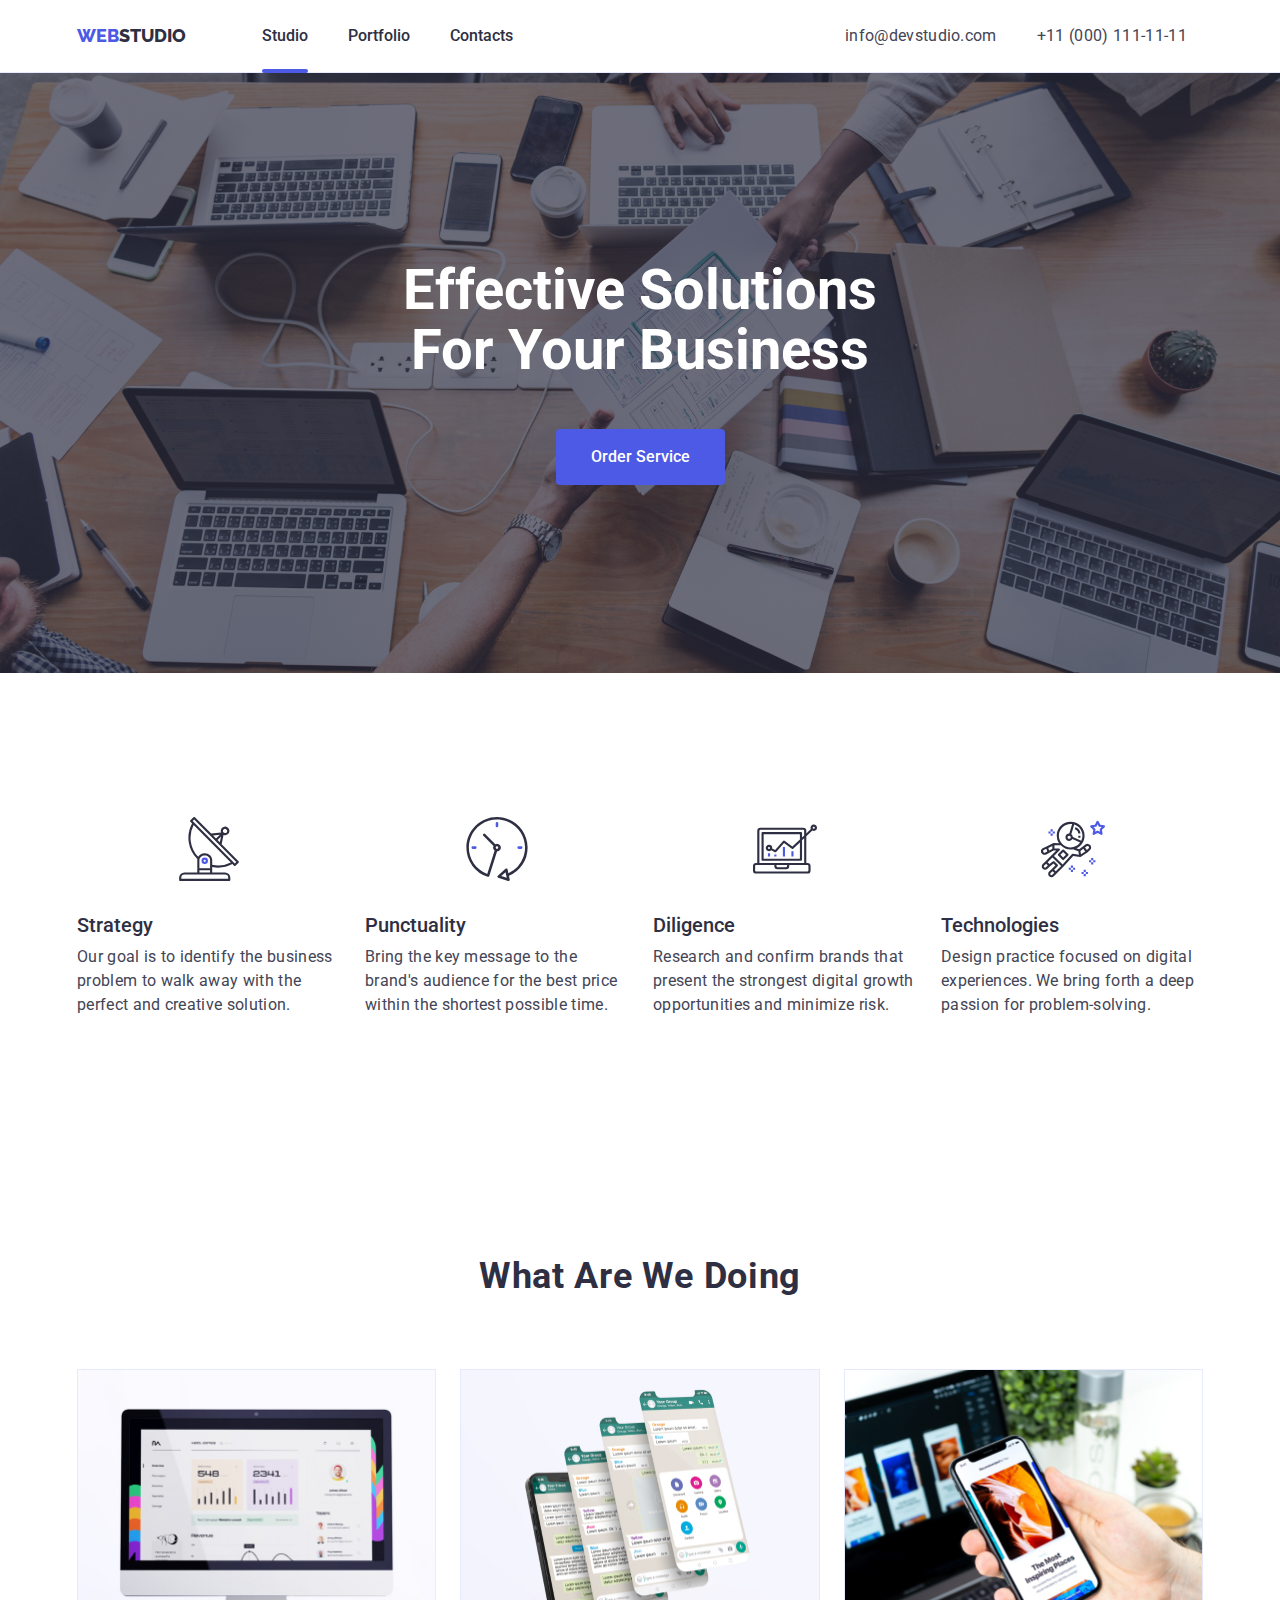
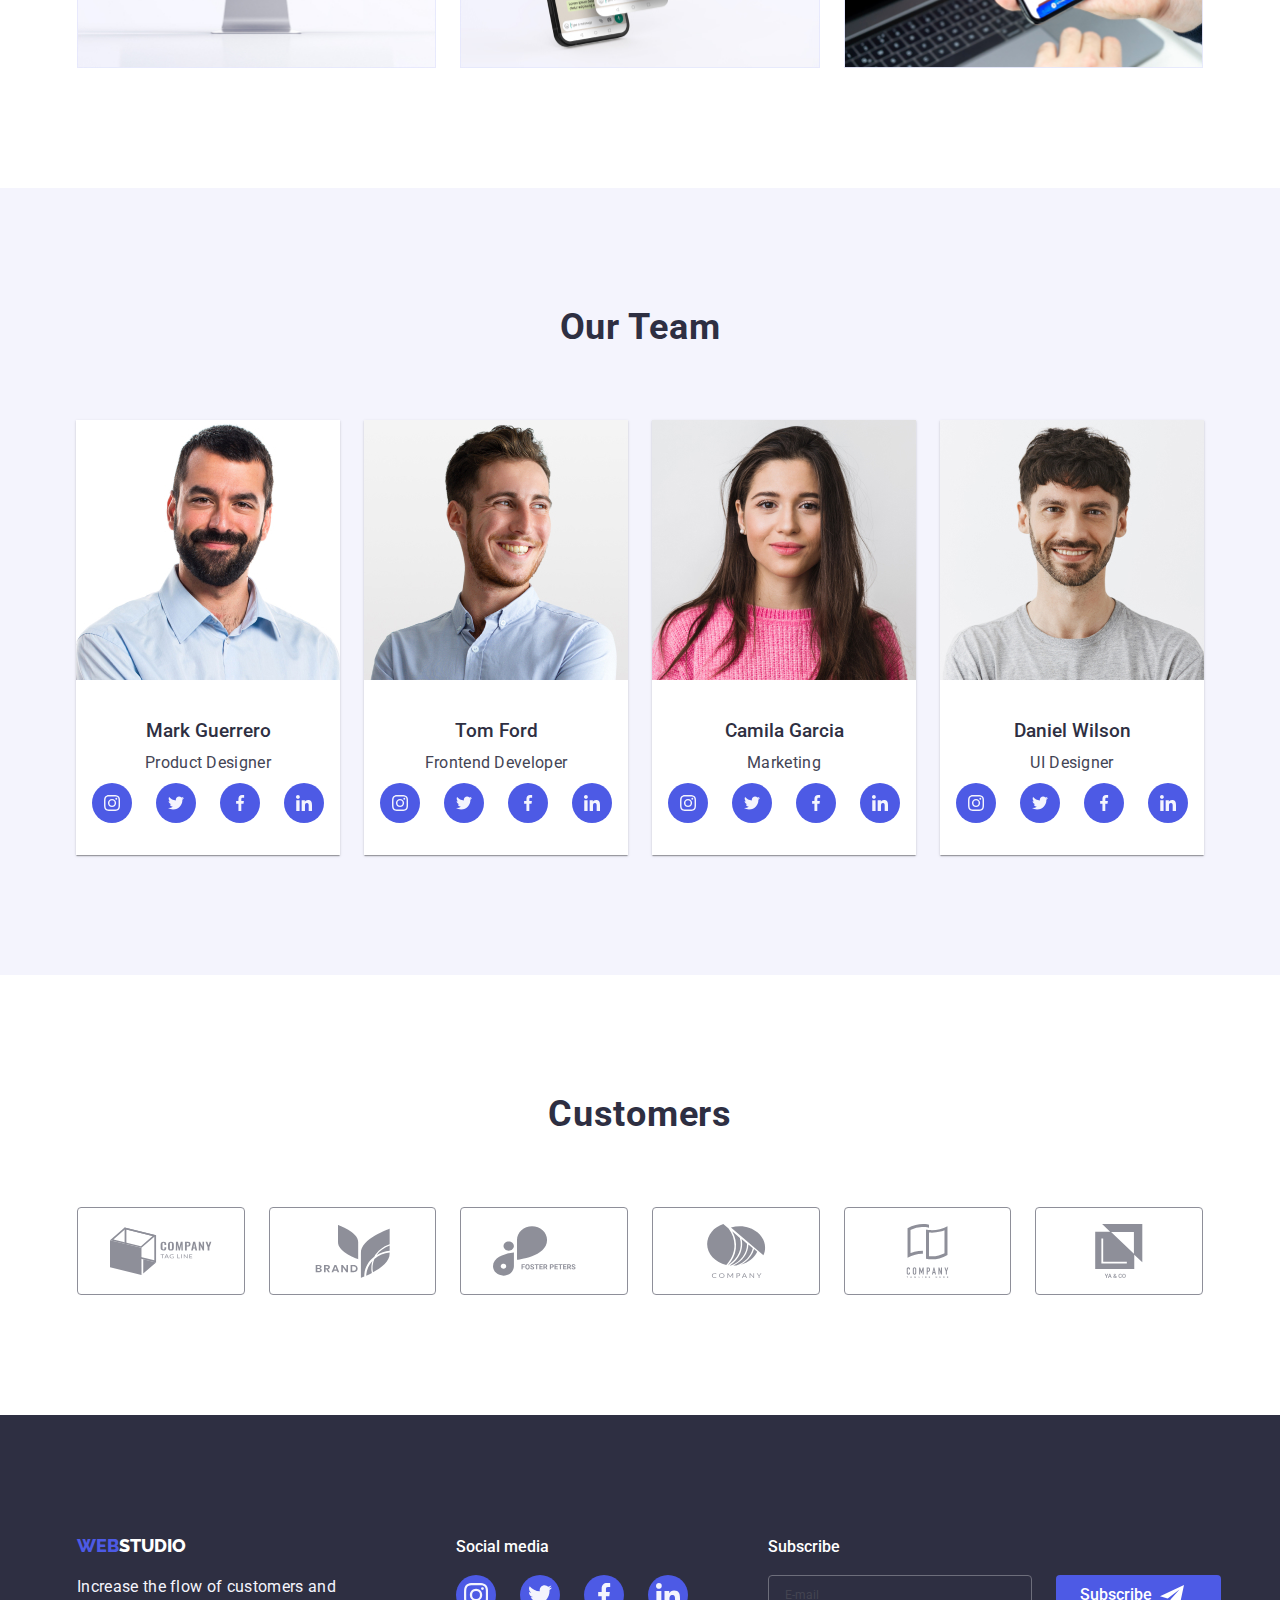
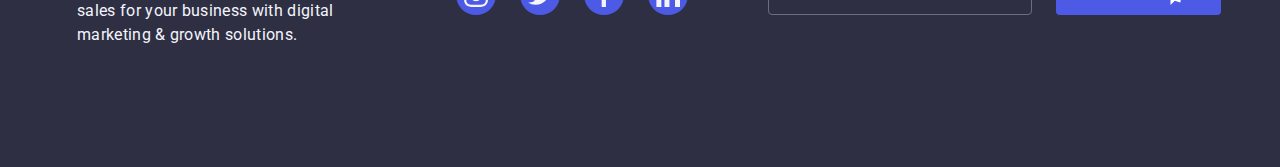
==== commit fa1d9e32: "hw done" ====
--- a/index.html
+++ b/index.html
@@ -14,32 +14,79 @@
       rel="stylesheet"
       href="https://cdnjs.cloudflare.com/ajax/libs/modern-normalize/2.0.0/modern-normalize.min.css"
     />
-    <link rel="stylesheet" href="./css/styles.css" />
+    <link rel="stylesheet" href="./css/main.css" />
   </head>
   <body>
     <!-- Header-->
     <header>
       <div class="container">
         <nav class="site-nav">
-          <a href="index.html" class="logo-text link"
-            ><span class="logo">Web</span>Studio</a
+          <a href="index.html" class="company-logo"
+            ><span class="logo-color">WEB</span>STUDIO</a
           >
-          <ul class="main-nav list">
-            <li class="item">
-              <a href="./index.html" class="link current-page">Studio </a>
-            </li>
-            <li class="item">
-              <a href="./portfolio.html" class="link">Portfolio</a>
-            </li>
-            <li class="item"><a href="" class="link">Contacts</a></li>
-          </ul>
-
-          <ul class="contact-info list">
-            <li class="item"><a href="" class="link">info@devstudio.com</a></li>
-            <li class="item">
-              <a href="" class="link">+11 (000) 111-11-11</a>
-            </li>
-          </ul>
+          <div class="menu-container">
+            <button type="button" class="menu-close close-menu">
+              <svg class="close-icon" aria-label="mobile-menu switcher">
+                <use
+                  class="menu"
+                  href="./images/symbol-defs.svg#icon-close-backdrop"
+                ></use>
+              </svg>
+            </button>
+            <ul class="navigation list menu-burger-container">
+              <li class="item">
+                <a href="./index.html" class="link current-page">Studio </a>
+              </li>
+              <li class="item">
+                <a href="./portfolio.html" class="link">Portfolio</a>
+              </li>
+              <li class="item"><a href="" class="link">Contacts</a></li>
+            </ul>
+
+            <ul class="contact-info list menu-burger-container">
+              <li class="item">
+                <a href="" class="link mail">info@devstudio.com</a>
+              </li>
+              <li class="item">
+                <a href="" class="link tel">+11 (000) 111-11-11</a>
+              </li>
+            </ul>
+            <div class="social-icons-menu">
+              <a href="" class="icon-bg-menu">
+                <svg class="social-icon-menu">
+                  <use href="./images/symbol-defs.svg#icon-instagram"></use>
+                </svg>
+              </a>
+              <a href="" class="icon-bg-menu">
+                <svg class="social-icon-menu">
+                  <use href="./images/symbol-defs.svg#icon-twitter"></use>
+                </svg>
+              </a>
+              <a href="" class="icon-bg-menu">
+                <svg class="social-icon-menu">
+                  <use href="./images/symbol-defs.svg#icon-facebook"></use>
+                </svg>
+              </a>
+              <a href="" class="icon-bg-menu">
+                <svg class="social-icon-menu">
+                  <use href="./images/symbol-defs.svg#icon-linkedin"></use>
+                </svg>
+              </a>
+            </div>
+          </div>
+          <button
+            type="button"
+            class="menu-burger open-menu"
+            aria-expanded="false"
+            data-menu-button
+          >
+            <svg class="burger-menu-icons" aria-label="mobile-menu switcher">
+              <use
+                class="menu"
+                href="./images/symbol-defs.svg#icon-hamburger"
+              ></use>
+            </svg>
+          </button>
         </nav>
       </div>
     </header>
@@ -48,108 +95,89 @@
     <main>
       <section class="hero overlay">
         <div class="container hero-content">
-          <h1 class="title">Effective Solutions<br />for Your Business</h1>
+          <h1 class="title">
+            Effective Solutions<br />
+            For Your Business
+          </h1>
           <button class="hero-button link" data-modal-open>
             Order Service
           </button>
         </div>
         <div class="backdrop is-hidden" data-modal>
           <div class="modal">
-            <button class="closebtn" data-modal-close>
-              <div class="close-btn-container">
-                <svg class="close-button">
-                  <use
-                    href="./images/symbol-defs.svg#icon-close-backdrop"
-                  ></use>
-                </svg>
-              </div>
+            <button class="close-btn" data-modal-close>
+              <svg class="close-button">
+                <use href="./images/symbol-defs.svg#icon-close-backdrop"></use>
+              </svg>
             </button>
-
-            <form class="modal-form">
-              <h3 class="topic">
+            <form class="form-container">
+              <h3 class="form-title">
                 Leave your contacts and we will call you back
               </h3>
-              <p class="form-field">
+              <label class="label">
                 <input
                   type="text"
                   name="name"
-                  id="name"
                   class="form-input"
                   placeholder=" "
                 />
-                <label for="name" class="form-label text"> Name</label>
-                <svg class="icon-modal">
-                  <use
-                    href="./images/symbol-defs.svg#icon-name"
-                    width="18px"
-                    height="18px"
-                  ></use>
-                </svg>
-              </p>
-
-              <p class="form-field">
-                <input
+                <span class="form-label">Name</span>
+                <svg class="label-icon">
+                  <use href="./images/symbol-defs.svg#icon-name"></use>
+                </svg>
+              </label>
+
+              <label class="label"
+                ><input
                   type="tel"
-                  name="tel"
-                  id="tel"
+                  name="phone"
                   class="form-input"
                   placeholder=" "
-                />
-                <label for="tel" class="form-label text">Phone</label>
-                <svg class="icon-modal">
-                  <use
-                    href="./images/symbol-defs.svg#icon-phone"
-                    width="18px"
-                    height="18px"
-                  ></use>
-                </svg>
-              </p>
-
-              <p class="form-field">
-                <input
+                /><span class="form-label">Phone</span>
+                <svg class="label-icon">
+                  <use href="./images/symbol-defs.svg#icon-phone"></use>
+                </svg>
+              </label>
+
+              <label class="label"
+                ><input
                   type="email"
                   name="email"
-                  id="email"
                   class="form-input"
                   placeholder=" "
-                />
-                <label for="email" class="form-label text">Email</label>
-                <svg class="icon-modal">
-                  <use
-                    href="./images/symbol-defs.svg#icon-email"
-                    width="18px"
-                    height="18px"
-                  ></use>
-                </svg>
-              </p>
-
-              <p class="form-field">
-                <label for="comment" class="text">Comment</label>
+                /><span class="form-label">Email</span>
+                <svg class="label-icon">
+                  <use href="./images/symbol-defs.svg#icon-email"></use>
+                </svg>
+              </label>
+              <label class="comment-label">
+                <span class="comment">Comment</span>
                 <textarea
-                  name="comment"
-                  id="comment"
+                  name="field"
+                  rows="8"
                   placeholder="Text input"
-                  rows="8"
                 ></textarea>
-              </p>
-
-              <p>
-                <input type="checkbox" name="agree" id="agree" />
-                <label for="agree" class="text"
-                  >I accept the terms and conditions of the
-                  <a href="">Privacy Policy</a></label
+              </label>
+              <label class="checkbox-label">
+                <input type="checkbox" name="checkbox" class="checkbox" />
+                <span class="icon-wrapper">
+                  <svg class="checkbox-icon">
+                    <use href="./images/symbol-defs.svg#icon-done"></use>
+                  </svg>
+                </span>
+                <span class="policy"
+                  >I accept the terms and conditions of the Privacy Policy</span
                 >
-              </p>
-
-              <div class="button-send">
-                <button type="button" class="modal-btn-send">Send</button>
-              </div>
+              </label>
             </form>
+            <button type="submit" class="submit-btn form-container">
+              Send
+            </button>
           </div>
         </div>
       </section>
 
-      <section class="section no-padding about">
+      <section class="section features">
         <div class="container">
           <ul class="features-list list">
             <li class="item">
@@ -207,7 +235,7 @@
         </div>
       </section>
 
-      <section class="section no-padding">
+      <section class="section reviews">
         <div class="container">
           <h2 class="section-title">What are we doing</h2>
           <ul class="devices list">
@@ -223,15 +251,15 @@
           </ul>
         </div>
       </section>
+
       <section class="section workers">
         <div class="container">
           <h2 class="section-title">Our Team</h2>
           <ul class="workers list">
             <li class="item">
               <div class="card">
-                <div class="card-thumb">
-                  <img src="./images/worker1.jpg" alt="worker" />
-                </div>
+                <img src="./images/worker1.jpg" alt="worker" />
+
                 <div class="worker-card">
                   <h3 class="title">Mark Guerrero</h3>
                   <p class="text">Product Designer</p>
@@ -387,7 +415,7 @@
         </div>
       </section>
 
-      <section class="section customers no-padding">
+      <section class="section customers">
         <div class="container">
           <h2 class="section-title">Customers</h2>
           <div class="customers-icons">
@@ -426,19 +454,19 @@
       </section>
     </main>
 
-    <footer class="footer">
+    <footer class="footer section">
       <div class="container">
         <div class="footer-content">
-          <div class="footer-description">
-            <a href="index.html" class="logo-text-footer link"
-              ><span class="logo">Web</span>Studio</a
+          <div class="footer-description item">
+            <a href="index.html" class="company-logo"
+              ><span class="logo-color">WEB</span>STUDIO</a
             >
             <p class="text">
               Increase the flow of customers and<br />sales for your business
               with digital<br />marketing & growth solutions.
             </p>
           </div>
-          <div class="contacts">
+          <div class="contact item">
             <h3 class="title">Social media</h3>
             <div class="social-icons iconsfooter">
               <a href="" class="icon-bg">
@@ -463,22 +491,29 @@
               </a>
             </div>
           </div>
-          <div class="subscribe">
+          <div class="subscribe item">
             <h3 class="title">Subscribe</h3>
             <form>
               <label for="email" class="text"></label>
-              <input type="email" name="email" id="email" class="email-input" />
-              <button class="send">
-                <h3 class="title">Subscribe</h3>
-                <svg>
-                  <use href="./images/symbol-defs.svg#icon-send"></use>
-                </svg>
-              </button>
+              <input
+                type="email"
+                name="email"
+                id="email"
+                class="email-input"
+                placeholder="E-mail"
+              />
             </form>
+            <button class="send">
+              <p class="title">Subscribe</p>
+              <svg class="send-icon">
+                <use href="./images/symbol-defs.svg#icon-send"></use>
+              </svg>
+            </button>
           </div>
         </div>
       </div>
     </footer>
     <script src="./js/modal.js"></script>
+    <script src="./js/mobile-menu.js"></script>
   </body>
 </html>
--- a/css/main.css
+++ b/css/main.css
@@ -0,0 +1,1104 @@
+body {
+  background-color: #ffffff;
+  color: #2e2f42;
+  font-family: "Roboto", sans-serif;
+  font-weight: 400;
+  font-size: 16px;
+  line-height: 1.5;
+  width: 100%;
+}
+
+header {
+  position: relative;
+}
+@media screen and (min-width: 1158px) {
+  header {
+    border-bottom: 1px solid #e7e9fc;
+    box-shadow: 0px 2px 1px rgba(46, 47, 66, 0.08), 0px 1px 1px rgba(46, 47, 66, 0.16), 0px 1px 6px rgba(46, 47, 66, 0.08);
+  }
+}
+
+img {
+  display: block;
+  max-width: 100%;
+  height: auto;
+  margin: 0;
+  padding: 0;
+}
+
+svg {
+  display: block;
+  max-width: 100%;
+  height: 100%;
+  margin: 0;
+  padding: 0;
+}
+
+.list {
+  list-style: none;
+  padding: 0;
+  margin: 0;
+}
+
+.link {
+  text-decoration: none;
+  display: inline-block;
+}
+
+/* SECTION */
+@media screen and (max-width: 1157px) {
+  .section {
+    padding-top: 96px;
+    padding-bottom: 96px;
+  }
+}
+@media screen and (min-width: 1158px) {
+  .section {
+    padding-top: 120px;
+    padding-bottom: 120px;
+  }
+}
+
+.section.no-padding {
+  padding-top: 0;
+  padding-bottom: 0;
+}
+
+.section .title {
+  margin-top: 8px;
+  margin-bottom: 8px;
+  font-weight: 500;
+  line-height: 1.2;
+}
+
+.section .text {
+  margin-top: 0;
+  margin-bottom: 0;
+  color: #434455;
+  letter-spacing: 0.02em;
+}
+
+.container {
+  margin-left: auto;
+  margin-right: auto;
+  padding-left: 16px;
+  padding-right: 16px;
+}
+@media screen and (min-width: 428px) {
+  .container {
+    max-width: 428px;
+  }
+}
+@media screen and (min-width: 768px) {
+  .container {
+    max-width: 768px;
+  }
+}
+@media screen and (min-width: 1158px) {
+  .container {
+    max-width: 1158px;
+  }
+}
+
+/* LOGO */
+.company-logo {
+  color: #2e2f42;
+  font-family: "Raleway", sans-serif;
+  font-weight: 800;
+  font-size: 18px;
+  line-height: 1.17;
+  text-decoration: none;
+}
+@media screen and (max-width: 767px) {
+  .company-logo {
+    padding-top: 24px;
+    padding-bottom: 24px;
+  }
+}
+
+.footer .company-logo {
+  color: #ffffff;
+}
+
+.logo-color {
+  color: #4d5ae5;
+}
+
+.site-nav {
+  display: flex;
+  align-items: center;
+}
+
+.site-nav .link {
+  display: block;
+  color: #2e2f42;
+}
+@media screen and (min-width: 1158px) {
+  .site-nav .link {
+    padding-top: 24px;
+    padding-bottom: 24px;
+  }
+}
+
+@media screen and (min-width: 768px) {
+  .navigation .link {
+    padding-top: 24px;
+    padding-bottom: 24px;
+  }
+}
+
+.contact-info .link {
+  color: #434455;
+}
+
+@media screen and (max-width: 767px) {
+  .menu-close {
+    position: absolute;
+    top: 5%;
+    right: 5%;
+    display: inline-flex;
+    width: 24px;
+    height: 24px;
+    margin: 0;
+    padding: 0;
+    background-color: #e7e9fc;
+    border: 1px solid rgba(0, 0, 0, 0.1);
+    border-radius: 50%;
+    justify-content: center;
+    align-items: center;
+  }
+  .close-icon {
+    width: 8px;
+    height: 8px;
+  }
+  .menu-burger {
+    display: inline-flex;
+    width: 32px;
+    height: 32px;
+    margin: 0;
+    padding: 0;
+    border: none;
+    background-color: transparent;
+    justify-content: center;
+    align-items: center;
+    margin-left: 249px;
+  }
+}
+@media screen and (min-width: 768px) {
+  .menu-close,
+  .close-icon,
+  .menu-burger {
+    display: none;
+  }
+}
+@media screen and (max-width: 767px) {
+  .burger-menu-icons {
+    width: 32px;
+    height: 32px;
+  }
+}
+@media screen and (min-width: 768px) {
+  .burger-menu-icons {
+    display: none;
+  }
+}
+
+.menu-container.is-open {
+  display: block;
+  z-index: 1000;
+}
+@media screen and (max-width: 767px) {
+  .menu-container {
+    display: none;
+    position: absolute;
+    top: -24px;
+    left: 0;
+    width: 100%;
+    height: 796px;
+    box-shadow: 0px 2px 1px -1px rgba(0, 0, 0, 0.2), 0px 1px 1px 0px rgba(0, 0, 0, 0.14), 0px 1px 3px 0px rgba(0, 0, 0, 0.12);
+    background-color: #ffffff;
+  }
+}
+@media screen and (min-width: 768px) {
+  .menu-container {
+    display: flex;
+    width: 100%;
+    align-items: center;
+  }
+}
+
+@media screen and (max-width: 767px) {
+  .navigation {
+    display: block;
+    margin-top: 80px;
+  }
+}
+@media screen and (min-width: 768px) {
+  .navigation {
+    display: flex;
+    margin-left: 120px;
+  }
+}
+@media screen and (min-width: 768px) {
+  .navigation {
+    margin-left: 76px;
+  }
+}
+
+.navigation .item {
+  font-weight: 500;
+  font-size: 16px;
+  line-height: 1.5;
+}
+@media screen and (max-width: 767px) {
+  .navigation .item {
+    font-weight: 700;
+    font-size: 36px;
+    line-height: 1.1;
+    letter-spacing: 0.02em;
+    text-transform: capitalize;
+  }
+  .navigation .item:not(:last-child) {
+    margin-bottom: 40px;
+  }
+}
+@media screen and (min-width: 768px) {
+  .navigation .item:not(:last-child) {
+    margin-right: 40px;
+  }
+}
+
+@media screen and (max-width: 767px) {
+  .contact-info {
+    margin-top: 284px;
+  }
+}
+@media screen and (min-width: 768px) {
+  .contact-info {
+    margin-left: 120px;
+  }
+}
+@media screen and (min-width: 1158px) {
+  .contact-info {
+    display: flex;
+    margin-left: 332px;
+  }
+}
+
+.contact-info .item {
+  font-weight: 400;
+  font-size: 12px;
+  line-height: 1.17;
+  letter-spacing: 0.04em;
+}
+@media screen and (max-width: 767px) {
+  .contact-info .item {
+    font-weight: 700;
+    font-size: 36px;
+    line-height: 1.1;
+    letter-spacing: 0.02em;
+  }
+  .contact-info .item:not(:last-child) {
+    margin-bottom: 40px;
+  }
+}
+@media screen and (min-width: 768px) and (max-width: 1157px) {
+  .contact-info .item:not(:last-child) {
+    margin-bottom: 12px;
+  }
+}
+@media screen and (min-width: 1158px) {
+  .contact-info .item {
+    letter-spacing: 0.02em;
+    font-size: 16px;
+  }
+  .contact-info .item:not(:last-child) {
+    margin-right: 40px;
+  }
+}
+
+@media screen and (max-width: 767px) {
+  .contact-info .tel {
+    font-weight: 500;
+    font-size: 20px;
+    line-height: 1.2px;
+    letter-spacing: 0.02em;
+  }
+}
+
+@media screen and (max-width: 767px) {
+  .contact-info .mail {
+    color: #4d5ae5;
+  }
+}
+
+@media screen and (max-width: 767px) {
+  .menu-burger-container {
+    width: 355px;
+    margin-left: auto;
+    margin-right: auto;
+  }
+}
+@media screen and (min-width: 768px) {
+  .navigation .link {
+    position: relative;
+  }
+  .navigation .link.current-page::after {
+    content: "";
+    position: absolute;
+    left: 50%;
+    bottom: -1px;
+    transform: translateX(-50%);
+    width: 100%;
+    height: 4px;
+    background-color: #4d5ae5;
+    border-radius: 2px;
+  }
+}
+/* HERO */
+.overlay {
+  background-image: linear-gradient(rgba(46, 47, 66, 0.7), rgba(46, 47, 66, 0.7)), url(../images/people-office.jpg);
+  width: 100%;
+  background-repeat: no-repeat;
+  background-size: cover;
+  background-position: center;
+}
+@media screen and (max-width: 767px) {
+  .overlay {
+    height: 432px;
+  }
+}
+@media screen and (min-width: 768px) {
+  .overlay {
+    height: 436px;
+  }
+}
+@media screen and (min-width: 1158px) {
+  .overlay {
+    height: 600px;
+  }
+}
+
+.hero {
+  position: relative;
+}
+
+.hero .title {
+  margin-top: 0;
+  margin-bottom: 0;
+  color: #ffffff;
+  font-weight: 700;
+  line-height: 1.07;
+  margin-bottom: 48px;
+  font-size: 56px;
+}
+@media screen and (max-width: 767px) {
+  .hero .title {
+    font-size: 36px;
+    min-width: 360px;
+  }
+}
+@media screen and (min-width: 768px) {
+  .hero .title {
+    min-width: 496px;
+  }
+}
+
+.hero-button {
+  padding: 16px 32px;
+  color: #ffffff;
+  background-color: #4d5ae5;
+  font-weight: 500;
+  border: none;
+  border-radius: 4px;
+  width: 169px;
+  height: 56px;
+}
+
+.hero-content {
+  position: absolute;
+  top: 50%;
+  left: 50%;
+  transform: translate(-50%, -50%);
+  text-align: center;
+}
+
+.features-list {
+  display: flex;
+  flex-wrap: wrap;
+}
+@media screen and (max-width: 767px) {
+  .features-list {
+    display: block;
+  }
+}
+@media screen and (min-width: 1158px) {
+  .features-list {
+    flex-wrap: nowrap;
+  }
+}
+
+@media screen and (min-width: 428px) {
+  .features-list .item {
+    width: 100%;
+  }
+  .features-list .item:not(:last-child) {
+    margin-bottom: 72px;
+  }
+}
+@media screen and (min-width: 768px) {
+  .features-list .item {
+    flex-basis: calc((100% - 24px) / 2);
+    margin-right: 24px;
+  }
+  .features-list .item:nth-child(2n) {
+    margin-right: 0;
+  }
+  .features-list .item:nth-last-child(-n+2) {
+    margin-bottom: 0;
+  }
+}
+@media screen and (min-width: 1158px) {
+  .features-list .item {
+    flex-basis: calc((100% - 72px) / 4);
+  }
+  .features-list .item:not(:last-child) {
+    margin-bottom: 0;
+    margin-right: 24px;
+  }
+}
+
+.features .title {
+  font-size: 20px;
+}
+@media screen and (max-width: 767px) {
+  .features .title {
+    text-align: center;
+  }
+}
+@media screen and (max-width: 1157px) {
+  .features .title {
+    font-size: 36px;
+  }
+}
+
+.features .text {
+  margin-top: 0;
+}
+
+.icon-features {
+  display: flex;
+  align-items: center;
+  justify-content: center;
+  width: 264px;
+  height: 112px;
+  background-color: var(--grey-text-color);
+}
+@media screen and (max-width: 1157px) {
+  .icon-features {
+    display: none;
+  }
+}
+
+.feature-icon {
+  width: 64px;
+  height: 64px;
+}
+
+.reviews {
+  display: none;
+}
+@media screen and (min-width: 1158px) {
+  .reviews {
+    display: block;
+  }
+}
+
+.devices {
+  display: flex;
+  flex-wrap: wrap;
+}
+
+.devices .item {
+  /* (100% - (1*24)) - 4 */
+  width: calc((100% - 48px) / 3);
+  margin-right: 24px;
+}
+
+.devices .item:nth-child(3n) {
+  margin-right: 0;
+}
+
+.section-title {
+  margin-top: 0;
+  margin-bottom: 72px;
+  font-weight: 700;
+  font-size: 36px;
+  line-height: 1.11;
+  text-align: center;
+  letter-spacing: 0.02em;
+  text-transform: capitalize;
+}
+
+.social-icons-menu {
+  display: flex;
+  gap: 24px;
+  margin-top: 8px;
+  justify-content: center;
+}
+@media screen and (min-width: 767px) {
+  .social-icons-menu {
+    display: none;
+  }
+}
+@media screen and (max-width: 767px) {
+  .social-icons-menu {
+    margin-top: 48px;
+    gap: 56px;
+  }
+}
+
+.icon-bg-menu {
+  display: flex;
+  justify-content: center;
+  align-items: center;
+  width: 40px;
+  height: 40px;
+  background-color: #4d5ae5;
+  border-radius: 50%;
+}
+
+.social-icon-menu {
+  width: 16px;
+  height: 16px;
+}
+@media screen and (max-width: 768px) {
+  .social-icon-menu {
+    width: 24px;
+    height: 24px;
+  }
+}
+
+.modal .close-btn {
+  display: flex;
+  justify-content: center;
+  align-items: center;
+  position: absolute;
+  top: 24px;
+  right: 24px;
+  margin: 0;
+  padding: 0;
+  background: none;
+  border: none;
+  width: 24px;
+  height: 24px;
+  border-radius: 50%;
+  border: 1px solid rgba(0, 0, 0, 0.1);
+  background-color: #e7e9fc;
+}
+
+.close-button {
+  display: block;
+  position: relative;
+  width: 8px;
+  height: 8px;
+}
+
+.backdrop {
+  position: fixed;
+  top: 0;
+  left: 0;
+  width: 100%;
+  height: 100%;
+  background-color: rgba(46, 47, 66, 0.4);
+  opacity: 1;
+  transition: opacity 250ms cubic-bezier(0.4, 0, 0.2, 1);
+}
+
+.backdrop.is-hidden {
+  visibility: hidden;
+  opacity: 0;
+  pointer-events: none;
+}
+
+.backdrop.is-hidden .modal {
+  transform: translate(-50%, -50%) scale(1.1);
+}
+
+.modal {
+  position: absolute;
+  top: 50%;
+  left: 50%;
+  min-width: 408px;
+  min-height: 584px;
+  background-color: #ffffff;
+  border-radius: 4px;
+  transform: translate(-50%, -50%) scale(1);
+  transition: transform 250ms cubic-bezier(0.4, 0, 0.2, 1);
+}
+
+/* FORM SECTION */
+.form-container {
+  display: flex;
+  flex-direction: column;
+  max-width: 360px;
+  margin-left: auto;
+  margin-right: auto;
+  margin-top: 72px;
+  font-size: 12px;
+  line-height: 1.17px;
+  letter-spacing: 0.04em;
+  color: #8e8f99;
+}
+
+.label {
+  display: block;
+  position: relative;
+  margin-bottom: 26px;
+}
+
+.form-input {
+  display: block;
+  width: 100%;
+  height: 40px;
+  padding-left: 36px;
+  outline: none;
+  border: 1px solid #8e8f99;
+  border-radius: 4px;
+}
+
+.form-title {
+  display: inline-block;
+  margin: 0;
+  padding: 0;
+  margin-bottom: 34px;
+  font-weight: 500;
+  font-size: 16px;
+  line-height: 1.5;
+  text-align: center;
+  letter-spacing: 0.02em;
+  color: #2e2f42;
+}
+
+.form-label {
+  position: absolute;
+  top: 50%;
+  left: 40px;
+  transform: translateY(-50%);
+  transition: transform 250ms cubic-bezier(0.4, 0, 0.2, 1);
+}
+
+.label-icon {
+  display: block;
+  position: absolute;
+  top: 50%;
+  left: 16px;
+  transform: translateY(-50%);
+  width: 15px;
+  height: 12px;
+}
+
+.form-input:focus + .form-label,
+.form-input:not(:placeholder-shown) + .form-label {
+  transform: translate(-40px, -30px);
+}
+
+.form-input:focus ~ .label-icon,
+.form-input:not(:placeholder-shown) ~ .label-icon {
+  fill: #4d5ae5;
+}
+
+.form-input:focus,
+.form-input:not(:placeholder-shown),
+textarea:focus,
+textarea:not(:placeholder-shown) {
+  border: 1px solid #4d5ae5;
+}
+
+.comment-label {
+  position: relative;
+  margin-bottom: 16px;
+}
+
+.comment {
+  position: absolute;
+  top: -10px;
+  left: 0;
+}
+
+textarea {
+  resize: none;
+  width: 100%;
+  padding-top: 8px;
+  padding-left: 16px;
+  outline: none;
+  border: 1px solid #8e8f99;
+  border-radius: 4px;
+}
+
+.checkbox {
+  position: absolute;
+  appearance: none;
+}
+
+.checkbox-label {
+  position: relative;
+  height: 16px;
+  margin-bottom: 24px;
+}
+
+.policy {
+  position: absolute;
+  top: 50%;
+  left: 24px;
+  transform: translateY(-50%);
+}
+
+.checkbox-icon {
+  display: inline-block;
+  position: absolute;
+  top: 50%;
+  left: 0;
+  transform: translateY(-50%) scale(0.9);
+  width: 16px;
+  height: 16px;
+  border: 1px solid #8e8f99;
+  background-color: #ffffff;
+  border-radius: 2px;
+  fill: transparent;
+  transition: transform 250ms cubic-bezier(0.075, 0.82, 0.165, 1);
+}
+
+.checkbox:checked + .icon-wrapper .checkbox-icon {
+  margin: 0;
+  padding: 0;
+  background-size: contain;
+  background-origin: border-box;
+  background-repeat: no-repeat;
+  background-color: #4d5ae5;
+  border-color: #4d5ae5;
+  fill: #ffffff;
+  transform: translateY(-50%) scale(1.2);
+  transition: transform 250ms cubic-bezier(0.4, 0, 0.2, 1);
+}
+
+.submit-btn {
+  display: block;
+  width: 169px;
+  height: 56px;
+  color: #ffffff;
+  background: #4d5ae5;
+  box-shadow: 0px 4px 4px rgba(0, 0, 0, 0.15);
+  border-radius: 4px;
+  border-color: #4d5ae5;
+  border-style: none;
+  font-weight: 500;
+  font-size: 16px;
+  line-height: 1.5;
+  text-align: center;
+  letter-spacing: 0.02em;
+}
+
+.submit-btn.form-container {
+  margin-top: 0;
+}
+
+/* /FORM SECTION */
+.section.workers {
+  background-color: #f4f4fd;
+}
+
+.worker-card {
+  padding-top: 32px;
+  padding-bottom: 32px;
+  padding-left: 16px;
+  padding-right: 16px;
+  text-align: center;
+}
+
+.card {
+  box-shadow: 0px 2px 1px -1px rgba(0, 0, 0, 0.2), 0px 1px 1px 0px rgba(0, 0, 0, 0.14), 0px 1px 3px 0px rgba(0, 0, 0, 0.12);
+  background-color: #ffffff;
+  max-width: 264px;
+}
+
+@media screen and (min-width: 428px) {
+  .section .workers .item {
+    /* (100% - (1*24)) - 4 */
+    max-width: 264px;
+  }
+}
+@media screen and (min-width: 428px) and (max-width: 767px) {
+  .section .workers .item:not(:last-child) {
+    margin-bottom: 72px;
+  }
+}
+@media screen and (min-width: 428px) and (max-width: 767px) {
+  .section .workers {
+    padding-left: 66px;
+    padding-right: 66px;
+  }
+}
+@media screen and (min-width: 768px) {
+  .section .workers {
+    display: flex;
+    flex-wrap: wrap;
+    justify-content: center;
+  }
+  .section .workers .item {
+    max-width: 264px;
+    margin-right: 24px;
+    margin-bottom: 64px;
+  }
+  .section .workers .item:nth-last-child(-n+2) {
+    margin-bottom: 0;
+  }
+}
+@media screen and (min-width: 768px) and (max-width: 1157px) {
+  .section .workers .item:nth-child(2n) {
+    margin-right: 0;
+  }
+}
+@media screen and (min-width: 1158px) {
+  .section .workers {
+    flex-wrap: nowrap;
+  }
+  .section .workers .item {
+    flex-basis: calc((100% - 72px) / 4);
+    margin-right: 24px;
+    margin-bottom: 0;
+  }
+  .section .workers .item:nth-child(4n) {
+    margin-right: 0;
+  }
+}
+.social-icons {
+  display: flex;
+  gap: 24px;
+  margin-top: 8px;
+  justify-content: center;
+}
+
+.icon-bg {
+  display: flex;
+  justify-content: center;
+  align-items: center;
+  width: 40px;
+  height: 40px;
+  background-color: #4d5ae5;
+  border-radius: 50%;
+}
+
+.social-icons.iconsfooter .social-icon {
+  width: 24px;
+  height: 24px;
+}
+
+.social-icon {
+  width: 16px;
+  height: 16px;
+}
+
+@media screen and (min-width: 428px) {
+  .customers-icons {
+    display: flex;
+    flex-wrap: wrap;
+  }
+  .icon-customer {
+    height: 88px;
+    flex-basis: calc((100% - 16px) / 2);
+    padding: 16px 40px;
+    margin-right: 16px;
+    margin-bottom: 72px;
+    background-repeat: no-repeat;
+    background-position: center;
+    border-radius: 4px;
+    border: 1px solid #8e8f99;
+  }
+}
+@media screen and (min-width: 428px) and (max-width: 767px) {
+  .icon-customer:nth-child(2n) {
+    margin-right: 0;
+  }
+  .icon-customer:nth-last-child(-n+2) {
+    margin-bottom: 0;
+  }
+}
+@media screen and (min-width: 768px) {
+  .customers-icons {
+    margin-left: 92px;
+    margin-right: 92px;
+  }
+  .icon-customer {
+    flex-basis: calc((100% - 48px) / 3);
+    margin-right: 24px;
+    padding: 16px 32px;
+  }
+}
+@media screen and (min-width: 768px) and (max-width: 1157px) {
+  .icon-customer:nth-child(3n) {
+    margin-right: 0;
+  }
+  .icon-customer:nth-last-child(-n+3) {
+    margin-bottom: 0;
+  }
+}
+@media screen and (min-width: 1158px) {
+  .customers-icons {
+    flex-wrap: nowrap;
+    margin-left: 0;
+    margin-right: 0;
+  }
+  .icon-customer {
+    flex-basis: calc((100% - 120px) / 6);
+    margin-right: 24px;
+    padding: 16px 32px;
+    margin-bottom: 0px;
+  }
+  .icon-customer:nth-child(6n) {
+    margin-right: 0;
+  }
+}
+.footer {
+  text-align: center;
+  background-color: #2e2f42;
+  position: relative;
+}
+
+.footer .title {
+  color: #ffffff;
+  font-weight: 500;
+  font-size: 16px;
+  line-height: 1.5;
+  margin-top: 0;
+  margin-bottom: 16px;
+}
+
+.footer-description .text {
+  color: #f4f4fd;
+  margin: 0;
+  margin-top: 16px;
+  letter-spacing: 0.02em;
+}
+@media screen and (max-width: 1157px) {
+  .footer-description .text {
+    margin-bottom: 72px;
+  }
+}
+
+.footer-description {
+  margin: 0;
+}
+
+.footer .social-icons {
+  display: flex;
+  justify-content: center;
+}
+
+.contacts {
+  margin-top: 72px;
+}
+
+.subscribe {
+  position: relative;
+  margin-top: 72px;
+}
+
+.subscribe .email-input {
+  width: 100%;
+  height: 40px;
+  border: 1px solid #ffffff;
+  border-radius: 4px;
+  background-color: #2e2f42;
+  opacity: 0.3;
+  padding: 8px 16px;
+  font-size: 12px;
+}
+
+.send {
+  position: absolute;
+  left: 50%;
+  transform: translateX(-50%);
+  display: flex;
+  align-items: center;
+  gap: 8px;
+  width: 165px;
+  height: 40px;
+  background-color: #4d5ae5;
+  border: none;
+  border-radius: 4px;
+  padding: 8px 24px;
+  margin-top: 16px;
+}
+
+.send .send-icon {
+  width: 24px; /* Adjust the icon size */
+  height: 24px; /* Adjust the icon size */
+}
+
+.send .title {
+  margin: 0;
+}
+
+@media screen and (min-width: 768px) {
+  .footer {
+    text-align: left;
+  }
+  .footer-content {
+    display: flex;
+    flex-wrap: wrap;
+  }
+}
+@media screen and (min-width: 768px) and (max-width: 1157px) {
+  .footer-content {
+    margin-left: 92px;
+    margin-right: 92px;
+  }
+}
+@media screen and (min-width: 768px) and (max-width: 1157px) {
+  .footer-content .item {
+    flex-basis: calc((100% - 24px) / 2);
+    margin-right: 24px;
+  }
+}
+@media screen and (min-width: 768px) and (max-width: 1157px) {
+  .footer-content .item:nth-child(2n) {
+    margin-right: 0;
+  }
+}
+@media screen and (min-width: 768px) {
+  .send {
+    left: 100%;
+    bottom: 0;
+    margin-left: 24px;
+    transform: none;
+  }
+  .contacts {
+    margin: 0;
+  }
+  .subscribe .email-input {
+    width: 264px;
+  }
+  .footer .social-icons {
+    justify-content: left;
+  }
+  .subscribe {
+    margin: 0;
+  }
+}
+@media screen and (min-width: 1158px) {
+  .footer-content {
+    flex-wrap: nowrap;
+  }
+  .subscribe.item {
+    height: 80px;
+  }
+  .footer-description {
+    margin-right: 120px;
+  }
+  .contact.item {
+    margin-right: 80px;
+  }
+}
+
+/*# sourceMappingURL=main.css.map */
